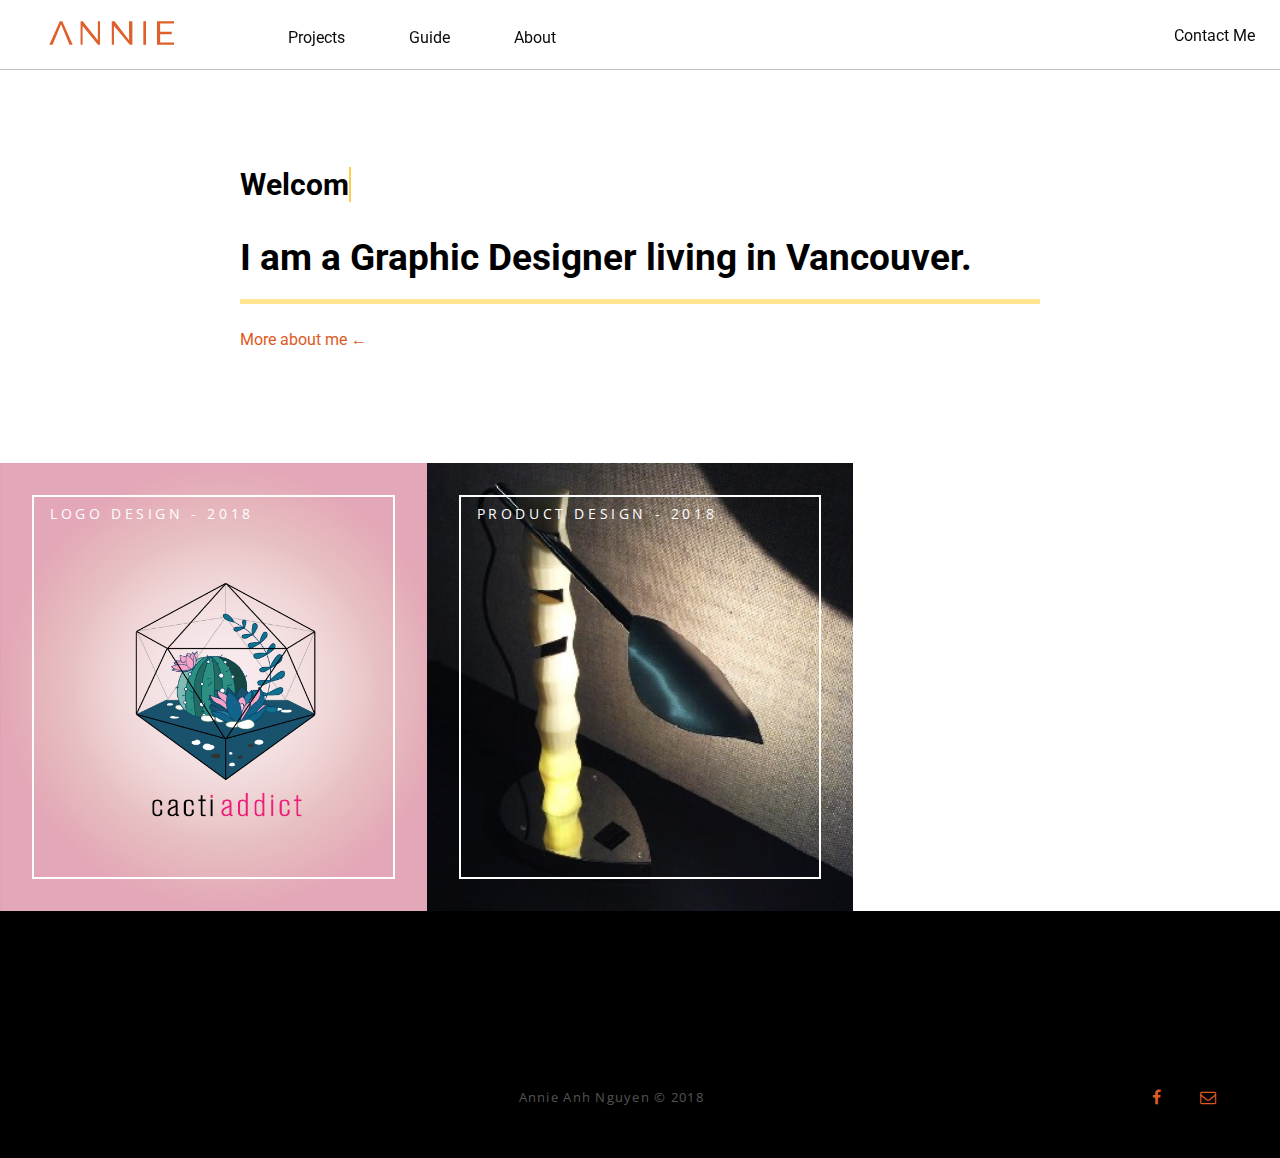
==== index.html @ d818c2ec "fix the heading and the footer" ====
<!DOCTYPE html>
<html lang="en">

<head>
    <meta charset="utf-8">
    <meta name="viewport" content="width=width-device, initial-scale=1">
    <title>Annie Nguyen | Home</title>

    <link href="css/main.css" rel="stylesheet">
    <link href="css/normalize.css" rel="stylesheet">

    <link href="img/favicon.ico" rel="shortcut icon" type="image/x-icon">
    <link rel="stylesheet" href="https://cdnjs.cloudflare.com/ajax/libs/font-awesome/4.7.0/css/font-awesome.min.css">
</head>

<body>
    <header class="main-header">
        <div class="top-nav">
            <nav id="myNav" class="nav-bar">
                <div class="nav-bar-div">
                    <a class="logo-link" href="index.html"><img class="logo" src="img/logo.svg" alt="logo-img"></a>
                    <a class="nav-item nav-item-border" href="index.html">Projects</a>
                    <a class="nav-item nav-item-border" href="style-guide.html">Guide</a>
                    <a class="nav-item nav-item-border bottom-border" href="about.html">About</a>

                    <div class="contact-me-wrapper">
                        <a href="mailto:nnpa185@gmail.com" target="_blank">Contact Me</a>
                    </div>
                </div>
                <div class="menu-icon-div">
                    <a class="menu-icon" href="javascript:void(0);" onclick="myFunction()">
                        <i class="fa fa-bars"></i>
                    </a>
                </div>
            </nav>
        </div>
    </header>

    <section class="page-heading section-border">
        <div class="heading-element">
            <h1 class="text-h1-small"><a href=""
                    class="typewrite" data-period="2000" data-type='[ "Welcome to my portfolio. "]'>
                    <span class="wrap"></span>
                </a></h1><h1 class="heading text-h1-large"><span class="span-block">I am a Graphic Designer living in Vancouver.</span></h1>
            <a class="header-link" href="about.html">More about me &larr;</a>
        </div>
    </section>

    <section class="section-border">
        <div class="project-showcase-element">
            <div class="project-holder">
                <div class="project-img">
                    <a href="p1-cacti-addict.html"><img class="prj-img" src="img/p1-img-title.jpg" alt="project-img-1"></a>
                </div>

                <div class="project-info-bg ">
                    <a class="project-info" href="p1-cacti-addict.html">
                        <span class="link-spanner"></span>
                        <h2>Cacti Addict</h2>
                        <p>Logo Design - 2018</p>
                    </a>
                </div>
                <div class="project-info-bg-visible">
                    <span class="link-spanner"></span>
                    <p>Logo Design - 2018</p>
                </div>
            </div>

            <div class="project-holder">
                <div class="project-img">
                    <a href="p2-tokyo-light.html"><img class="prj-img" src="img/p2-img-title.jpg" alt="project-img-2"></a>
                </div>

                <div class="project-info-bg">
                    <a class="project-info" href="p2-tokyo-light.html">
                        <span class="link-spanner"></span>
                        <h2>Tokyo Light</h2>
                        <p>Product Design - 2018</p>
                    </a>
                </div>

                <div class="project-info-bg-visible">
                    <span class="link-spanner"></span>
                    <p>Product Design - 2018</p>
                </div>
            </div>

            <!-- <div class="project-holder">
                <div class="project-img">
                    <a href="#"><img class="prj-img" src="img/p3-img-title.png" alt="project-img-3"></a>
                </div>

                <div class="project-info-bg">
                    <a class="project-info" href="#">
                        <span class="link-spanner"></span>
                        <h2>VUH</h2>
                        <p>User Interface Mockup - 2018</p>
                    </a>
                </div>

                <div class="project-info-bg-visible">
                    <span class="link-spanner"></span>
                    <p>User Interface Mockup - 2018</p>
                </div>
            </div> -->
        </div>

    </section>


    <footer>
        <div class="footer-item">
            <div class="footer-item-name">
                <p>Annie Anh Nguyen &copy; 2018 </p>
            </div>
            <div class="footer-item-contact">
                <a href="https://www.facebook.com/annien018" class="social-media-icon" target="_blank"><i class="fa fa-facebook"
                        aria-hidden="true"></i></a>
                <!-- <a href="https://www.linkedin.com/in/annienn" class="social-media-icon" target="_blank"><i class="fa fa-linkedin"
                        aria-hidden="true"></i></a> -->
                <a href="mailto:nnpa185@gmail.com" class="social-media-icon" target="_blank"><i class="fa fa-envelope-o"
                        aria-hidden="true"></i></a>
            </div>
        </div>
    </footer>

    <script src="js/script.js"></script>
</body>

</html>
---- css/main.css ----
/* ------------------------------------------------------------------------------------------------------------------------------ */
/* Importing */
@import url('https://fonts.googleapis.com/css?family=Roboto');
@import url('https://fonts.googleapis.com/css?family=Open+Sans');



/* ------------------------------------------------------------------------------------------------------------------------------ */
/* General Structure */
*, *:before, *:after{
    box-sizing: border-box;
}

.main-header{
    padding:1rem;
}

code{
    background-color: #EEE;
    padding:1rem;
    margin-top:1rem;
    display: block;
}
.code-div{
    background-color: #EEE;
}

.ul-citation{
    padding:1rem;
    line-height: 1.8rem;
}

.section-border{
    /* border-top:1px solid rgba(128, 128, 128, 0.404); */
    padding-bottom:5rem;
}

.branding-element-color{
    text-align: center;
}

@media (max-width: 630px){
    .border-line{
        border-top:1px solid grey;
        opacity:0.3;
        margin-top:-1rem;
    }
    .heading-element{
        padding:2rem;
    }
    .text-element{
        padding:1rem;
    }
    .citation-element{
        padding:1rem;
    }
    .interactive-element{
        padding:1rem;
    }
    .branding-element{
        padding:1rem;
    }
    .branding-element-fonts{
        padding: 1rem;
    }
    .project-description{
        padding-right:2rem;
        padding-left:2rem;
        clear:both;
    }
    mark{
        float:left;
    }

    .project-description-img{
        padding:2rem;
    }
}

/* Large Ipad size */
@media (min-width: 860px){
    .border-line{
        border:none;
        margin-top:2rem;
    }
    .heading-element{
        padding-left:15rem;
        padding-right:15rem;
        padding-bottom:2rem;
        padding-top:7rem;
    }
    .text-element{
        padding-left:15rem;
        padding-right:15rem;
    }
    .citation-element{
        padding-left:15rem;
        padding-right:15rem;
    }
    .interactive-element{
        padding-left:15rem;
        padding-right:15rem;
    }
    .branding-element{
        padding-left:15rem;
        padding-right:15rem;
    }
    .branding-element-fonts{
        padding-left:15rem;
        padding-right:15rem;
    }
    .project-description{
        padding-right:15rem;
        padding-left:15rem;
        padding-bottom:1rem;
        padding-top:1rem;
    }

    .project-description-img{
        padding-right:15rem;
        padding-left:15rem;
        padding-bottom:1rem;
        padding-top:1rem;
    }
}

@media (min-width:630px) and (max-width:860px){
    .border-line{
        border:none;
        margin-top:2rem;
    }
    .heading-element{
        padding-left:9rem;
        padding-right:9rem;
        padding-bottom:2rem;
        padding-top:7rem;
    }
    .text-element{
        padding-left:9rem;
        padding-right:9rem;
    }
    .citation-element{
        padding-left:9rem;
        padding-right:9rem;
    }
    .interactive-element{
        padding-left:9rem;
        padding-right:9rem;
    }
    .branding-element{
        padding-left:9rem;
        padding-right:9rem;
    }
    .branding-element-fonts{
        padding-left:9rem;
        padding-right:9rem;
    }
    .project-description{
        padding-right:9rem;
        padding-left:9rem;
        padding-bottom:1rem;
        padding-top:1rem;
    }

    .project-description-img{
        padding-right:9rem;
        padding-left:9rem;
        padding-bottom:1rem;
        padding-top:1rem;
    }
}


/* Super large screens */
@media (min-width:1824px){
    .nav-item{
        padding-left:1.75rem;
        padding-right:1.75rem;
        font-size:150%;
    }
    .top-nav{
        padding-top:2rem!important; 
        padding-bottom:0.75rem!important;
    }
    .logo-link{
        margin-top:0.6rem;
        padding-left:4rem!important;
    }
    .contact-me-wrapper a{
        font-size: 150%;
        padding:1rem;
        padding-right:4rem!important;
    }
    .heading-element{
        font-size:190%;
    }
    .project-description{
        font-size:190%;
    }
}

/* ------------------------------------------------------------------------------------------------------------------------------ */
/* Text */
body{
    overflow-wrap: break-word;
    word-wrap: break-word;
}

h1, h2, h3, h4{
    font-family: 'Roboto', sans-serif;
}

.low-opacity-header{
    opacity: 0.3;
}

.text-h1-large{
    font-size: 2.3em;
}
.text-h1-small{
    font-size:1.9em;
}

.text-h2-small{
    font-size:1.4em;
}

.text-h3-small{
    font-size: 1.07em;
}

.text-h4-small{
    font-size: 0.95em;
}

p{
    font-family: 'Open Sans', sans-serif;
}

nav{
    font-family: 'Roboto', sans-serif;
}

a{
    font-family: 'Roboto', sans-serif;
}

.citation-element{
    font-family: 'Roboto', sans-serif;
}

.heading{
    border-bottom:5px solid rgba(255, 209, 70, 0.596);
    padding-bottom:1rem;
}


.in-text-link{
    text-decoration: none;
    color:black;
    border-bottom:3px solid #FFD046;
    transition:all 0.3s ease-in-out;
    -webkit-transition: all 0.3s ease-in-out;
    -moz-transition: all 0.3s ease-in-out;
    -o-transition: all 0.3s ease-in-out;
    -ms-transition: all 0.3s ease-in-out;
    padding-left: 0.17rem;
    padding-right:0.17rem;
}

.in-text-link:hover, .in-text-link:focus{
    background-color: #FFD046;
}

.hidden{
    display:none;
}

/* ------------------------------------------------------------------------------------------------------------------------------ */
/* Navigation */
.menu-icon {
    font-size:1.6rem;
    display:none;
}

.nav-bar .menu-icon{
    display:none;
}

.menu-icon:hover, .menu-icon:focus{
    color:#DD5A24;
}
.nav-bar a{
    text-decoration: none;
    float:left;
    display: block;
    text-align: center;
    transition:all 0.3s ease-in-out;
    -webkit-transition: all 0.3s ease-in-out;
    -moz-transition: all 0.3s ease-in-out;
    -o-transition: all 0.3s ease-in-out;
    -ms-transition: all 0.3s ease-in-out;
    color:black;
}

.nav-bar{
    overflow: hidden;
}

.logo{
    max-width:8rem;
    width:100%;
    transition:all 0.3s ease-in-out;
    -webkit-transition: all 0.3s ease-in-out;
    -moz-transition: all 0.3s ease-in-out;
    -o-transition: all 0.3s ease-in-out;
    -ms-transition: all 0.3s ease-in-out;
    padding-top:0.25rem;
    padding-bottom:1rem;
}

.logo:hover, .logo:focus{
    transform:scale(1.025);
}

.contact-me-wrapper a{
    float:right;
    display:block;
    text-align: center;
    border:1px solid transparent;
    padding:0.5rem;
    transition:all 0.3s ease-in-out;
    -webkit-transition: all 0.3s ease-in-out;
    -moz-transition: all 0.3s ease-in-out;
    -o-transition: all 0.3s ease-in-out;
    -ms-transition: all 0.3s ease-in-out;
}

.contact-me-wrapper a:hover , .contact-me-wrapper a:focus{
    padding:0.5rem;
    border:2px solid #FFD046;
    visibility: visible;
}


/* When the screen is less than 630 pixels wide, hide all links.  */
@media (max-width: 630px) {
    .nav-bar a:not(:first-child) {display: none;}
    .nav-bar a.menu-icon {
      float: right;
      display: block;
    }
    .nav-bar.responsive {
        position: relative;
    }
    .nav-bar.responsive a.menu-icon {
        position: absolute;
        right: 0;
        top: 0;
    }
    .nav-bar.responsive a {
        float: none;
        display: block;
        text-align: left;
    }
    .nav-item{
        padding:1rem;
        margin:0.4rem;
    }
    .nav-item-border{
        border-top:1px solid rgba(128, 128, 128, 0.589);
    }
    .bottom-border{
        border-bottom: 1px solid rgba(128, 128, 128, 0.589);
    }
}

@media (max-width:810px){
    .contact-me-wrapper{
        visibility: hidden;
        clear:both;
        padding:0;
        margin:0;
        position:absolute;
        opacity:0;
    }

    .contact-me-wrapper a{
        visibility: hidden;
        opacity:0;
    }
}

@media (min-width: 630px){
    .logo-link{
        margin-right:5rem;
        margin-left:2rem;
    }
    .top-nav{
        z-index: 999;
        position: fixed;
        background-color:rgba(255, 255, 255, 0.877);
        border-bottom:1px solid rgba(128, 128, 128, 0.507);
        top:0;
        left:0;
        right:0;
        padding:1rem 1rem 0 1rem;
        opacity:0.96;
    }
    .nav-item{
        padding-left:0.15rem;
        padding-bottom:0.25rem;
        padding-right:0.15rem;
        margin-top:0.7rem;
        margin-left:1.85rem;
        margin-right:1.85rem;
    }
    .nav-item:hover, .nav-item:focus{
        border-bottom:5px solid #FFD046;
    }
}


/* ------------------------------------------------------------------------------------------------------------------------------ */
/* Images */



/* Social Media Icons */
.social-media-icon{
    color:#DD5A24;
    padding:1rem;
    width:3rem;
    display:inline-block;
    text-align: center;
    transition: all 0.5s ease-in-out;
    -webkit-transition: all 0.5s ease-in-out;
    -moz-transition: all 0.5s ease-in-out;
    -o-transition: all 0.5s ease-in-out;
    -ms-transition: all 0.5s ease-in-out;
}

.social-media-icon:hover, .social-media-icon:focus{
    background-color: #FFD046;
    color:black;
}


/* ------------------------------------------------------------------------------------------------------------------------------ */
/* Heading */
@media (max-width:630px){
    .page-heading{
        padding-top:2rem;
        clear:both;
    }
    .heading{
        border:none;
    }
}

.header-link{
    text-decoration: none;
    color: #DD5A24;
    transition:all 0.3s ease-in-out;
    -webkit-transition: all 0.3s ease-in-out;
    -moz-transition: all 0.3s ease-in-out;
    -o-transition: all 0.3s ease-in-out;
    -ms-transition: all 0.3s ease-in-out;
}
.header-link:hover, .header-link:focus{
    border-bottom:5px solid #DD5A24;
}

.span-block {
    display: block;
}


/* ------------------------------------------------------------------------------------------------------------------------------ */
/* Buttons */
.btn{
  display: inline-block;
  padding: 0.5rem 1rem;
  color: black;
  background-color: transparent;
  transition:all 0.5s;
  text-decoration: none;
  border: 1px solid #DD5A24;
  border-radius: 2px;
  text-align: center;
}

.btn:hover, .btn:focus {
    background-color: #c44829;
    color:white;
  }



/* ------------------------------------------------------------------------------------------------------------------------------ */
/* Branding */
/* Font */
.roboto-font{
    font-family: 'Roboto', sans-serif;
}

.opensans-font{
    font-family: 'Open Sans', sans-serif;
}

/* Color */
.color-1{
    background-color: #FFD046;
    padding:1rem;
}

.color-2{
    background-color: #DD5A24;
    padding:1rem;
}

/* ------------------------------------------------------------------------------------------------------------------------------ */
/* About */
.me-image{
    max-width: 20rem;
}

.about-me-image{
    float:left;
}

.about-me-text{
    float: left;
}

@media (min-width:630px){
    .about-me-image{
        width:50%;
        padding-bottom:5rem;
        text-align: center;
    }
    .about-me-text{
        width: 50%;
        padding-bottom:5rem;
        padding-right:5rem;
    }
}

@media (max-width:630px){
    .about-me-image{
        width:100%;
        padding-bottom:5rem;
        text-align: center;
    }
    .about-me-text{
        width: 100%;
        padding-top:1rem;
        padding-bottom:5rem;
        padding-right:1rem;
        padding-left:1rem;
    }
}

@media (min-width:1824px){
    .about-me-text{
        padding-right:20rem;
        font-size:150%;
    }
    .about-me-image{
        padding-left:15rem;
    }
    .me-image{
        width:40rem;
        max-width:40rem;
    }
}

/* ------------------------------------------------------------------------------------------------------------------------------ */
/* Home/ Projects Showcase */
.prj-img{
    float:left;
    width:28rem;
    height:28rem;
    overflow: hidden;
}

.project-holder{
    float: left;
    overflow:hidden;
    position: relative;
}

.project-info-bg{
    background-color: rgba(0,0,0,0.65);
    top:2rem;
    bottom:2rem;
    right:2rem;
    left:2rem;
    padding-top:9rem;
    position: relative;
    text-align: center;
    cursor: pointer;
    position: absolute;
    opacity:0;
    -webkit-transition: all 0.45s ease-in-out;
    -moz-transition: all 0.45s ease-in-out;
    -o-transition: all 0.45s ease-in-out;
    -ms-transition: all 0.45s ease-in-out;
    transition: all 0.45s ease-in-out;  
}

.project-info-bg-visible{
    background-color:transparent;
    border:2px solid white;
    color:white;
    text-transform: uppercase;
    letter-spacing: 0.25em;
    top:2rem;
    bottom:2rem;
    right:2rem;
    left:2rem;
    padding-left:1rem;
    line-height: 0.25rem;
    font-size: 90%;
    position: relative;
    text-align: left;
    cursor: pointer;
    position: absolute;
    opacity:1;
    -webkit-transition: all 0.45s ease-in-out;
    -moz-transition: all 0.45s ease-in-out;
    -o-transition: all 0.45s ease-in-out;
    -ms-transition: all 0.45s ease-in-out;
    transition: all 0.45s ease-in-out; 
}

.project-holder:focus .project-info-bg-visible, .project-holder:hover .project-info-bg-visible{
    opacity:0;
    visibility: hidden;
}

.link-spanner{
    position:absolute; 
    width:100%;
    height:100%;
    top:0;
    left: 0;
    z-index: 1;
}

.project-info{
    color:white;
    text-decoration: none;
}

.project-info h2{
    text-transform: uppercase;
    letter-spacing: 0.25em;
}


.project-holder:hover .project-info-bg , .project-holder:focus .project-info-bg{
    opacity:1;
}

@media (max-width:630px){
    .project-info-bg-visible{
        line-height:0.5rem;
        font-size:50%;
    }

    .project-info-bg{
        padding:0;
    }
}

@media (min-width:1007px){
    .project-holder{
        max-width: 33.33%;
    }
}

@media (max-width:1007px){
    .project-holder{
        max-width: 100%;
    }
    .prj-img{
        max-width:100%;
        height:auto;
    } 
}

@media (min-width:1824px){
    .prj-img{
        width:50em;
        height:50em;
    }
    .project-info{
        font-size: 200%;
    }
}


/* ------------------------------------------------------------------------------------------------------------------------------ */
/* Project Description */
mark{
    opacity:0.7;
    background-color: rgba(128, 128, 128, 0.479);  
    border-radius: 5px;
    padding:0.5rem;
    font-family: 'Roboto', sans-serif;
    margin-right:0.5rem;
    margin-top:0.5rem;
    line-height: 2rem;
}

.project-img{
    width:100%;
}

.p-img-description{
    opacity:0.5;
    font-size:0.9em;
    margin-top:-0.5rem;
}

/* ------------------------------------------------------------------------------------------------------------------------------ */
/* Animation */
.typewrite {
    cursor: default;
    color:black;
    text-decoration: none;
}


/* ------------------------------------------------------------------------------------------------------------------------------ */
/* Footer */
footer{
    clear: both;
    overflow: hidden;
    background-color: black;
    color:rgba(255, 255, 255, 0.479);
    width:100%;
    margin:auto;
    bottom:0;
    padding:0;
}

.footer-item-contact{
    float:left;
}
.footer-item-name{
    float:left;
    letter-spacing: 0.1em;
}

@media (max-width:630px){
    footer{
        padding-bottom:1rem;
    }
    .footer-item-contact{
        text-align: center;
        width:100%;
    }
    .footer-item-name{
        opacity:0.7;
        text-align: center;
        width:100%;
        font-size:0.8em;
        padding-top:2rem;
    }
}

@media (min-width:630px){
    footer{
        clear:both;
        padding-top:8rem;
        padding-bottom:2rem;
    }
    .footer-item-contact{
        width:45%;
        text-align: right;
        padding-right:3rem;
        padding-top:2rem;
    }
    .footer-item-name{
        opacity:0.7;
        width:55%;
        font-size:0.8em;
        text-align: right;
        padding-top:2.3rem;
    }
}

@media (min-width:1824px){
    footer{
        clear:both;
        padding-top:8rem;
        padding-bottom:2rem;
    }
    .footer-item-contact{
        font-size:170%;
        padding-right:7rem;
    }
    .footer-item-name{
        font-size:150%;
    }
}
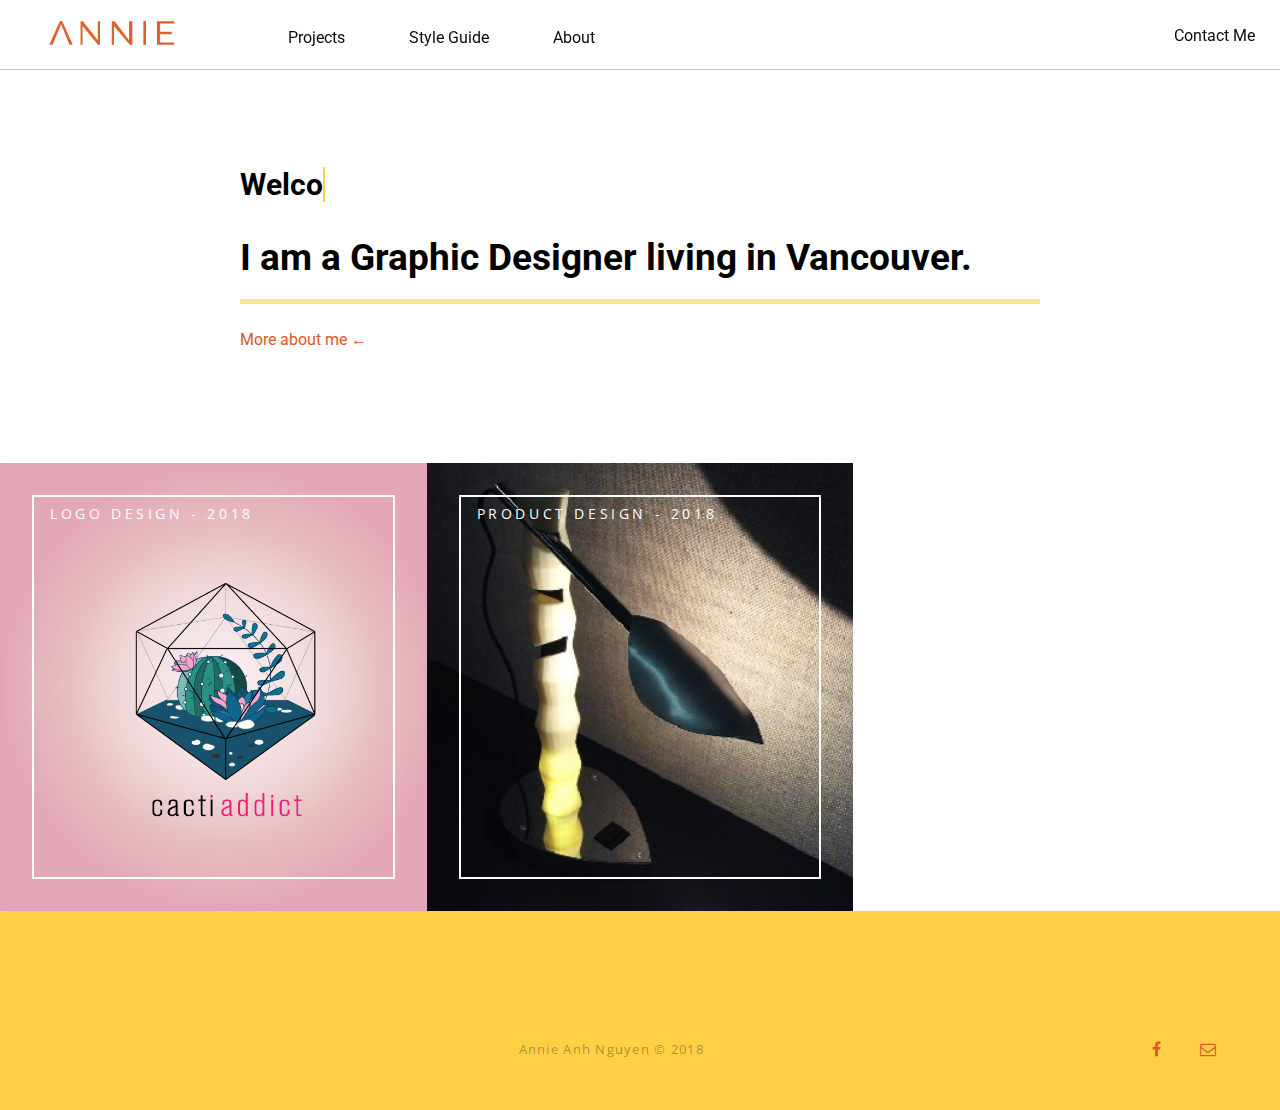
==== commit f787cb44: "fix footer" ====
--- a/index.html
+++ b/index.html
@@ -20,7 +20,7 @@
                 <div class="nav-bar-div">
                     <a class="logo-link" href="index.html"><img class="logo" src="img/logo.svg" alt="logo-img"></a>
                     <a class="nav-item nav-item-border" href="index.html">Projects</a>
-                    <a class="nav-item nav-item-border" href="style-guide.html">Guide</a>
+                    <a class="nav-item nav-item-border" href="style-guide.html">Style Guide</a>
                     <a class="nav-item nav-item-border bottom-border" href="about.html">About</a>
 
                     <div class="contact-me-wrapper">
--- a/css/main.css
+++ b/css/main.css
@@ -441,7 +441,7 @@
 }
 
 .social-media-icon:hover, .social-media-icon:focus{
-    background-color: #FFD046;
+    background-color: rgba(128, 128, 128, 0.384);
     color:black;
 }
 
@@ -721,7 +721,7 @@
 .p-img-description{
     opacity:0.5;
     font-size:0.9em;
-    margin-top:-0.5rem;
+    padding-top:0.5rem;
 }
 
 /* ------------------------------------------------------------------------------------------------------------------------------ */
@@ -738,8 +738,8 @@
 footer{
     clear: both;
     overflow: hidden;
-    background-color: black;
-    color:rgba(255, 255, 255, 0.479);
+    background-color: #FFD046;
+    color:rgba(0, 0, 0, 0.466);
     width:100%;
     margin:auto;
     bottom:0;
@@ -756,7 +756,7 @@
 
 @media (max-width:630px){
     footer{
-        padding-bottom:1rem;
+        padding-bottom:2rem;
     }
     .footer-item-contact{
         text-align: center;
@@ -774,7 +774,7 @@
 @media (min-width:630px){
     footer{
         clear:both;
-        padding-top:8rem;
+        padding-top:5rem;
         padding-bottom:2rem;
     }
     .footer-item-contact{
@@ -795,7 +795,7 @@
 @media (min-width:1824px){
     footer{
         clear:both;
-        padding-top:8rem;
+        padding-top:5rem;
         padding-bottom:2rem;
     }
     .footer-item-contact{
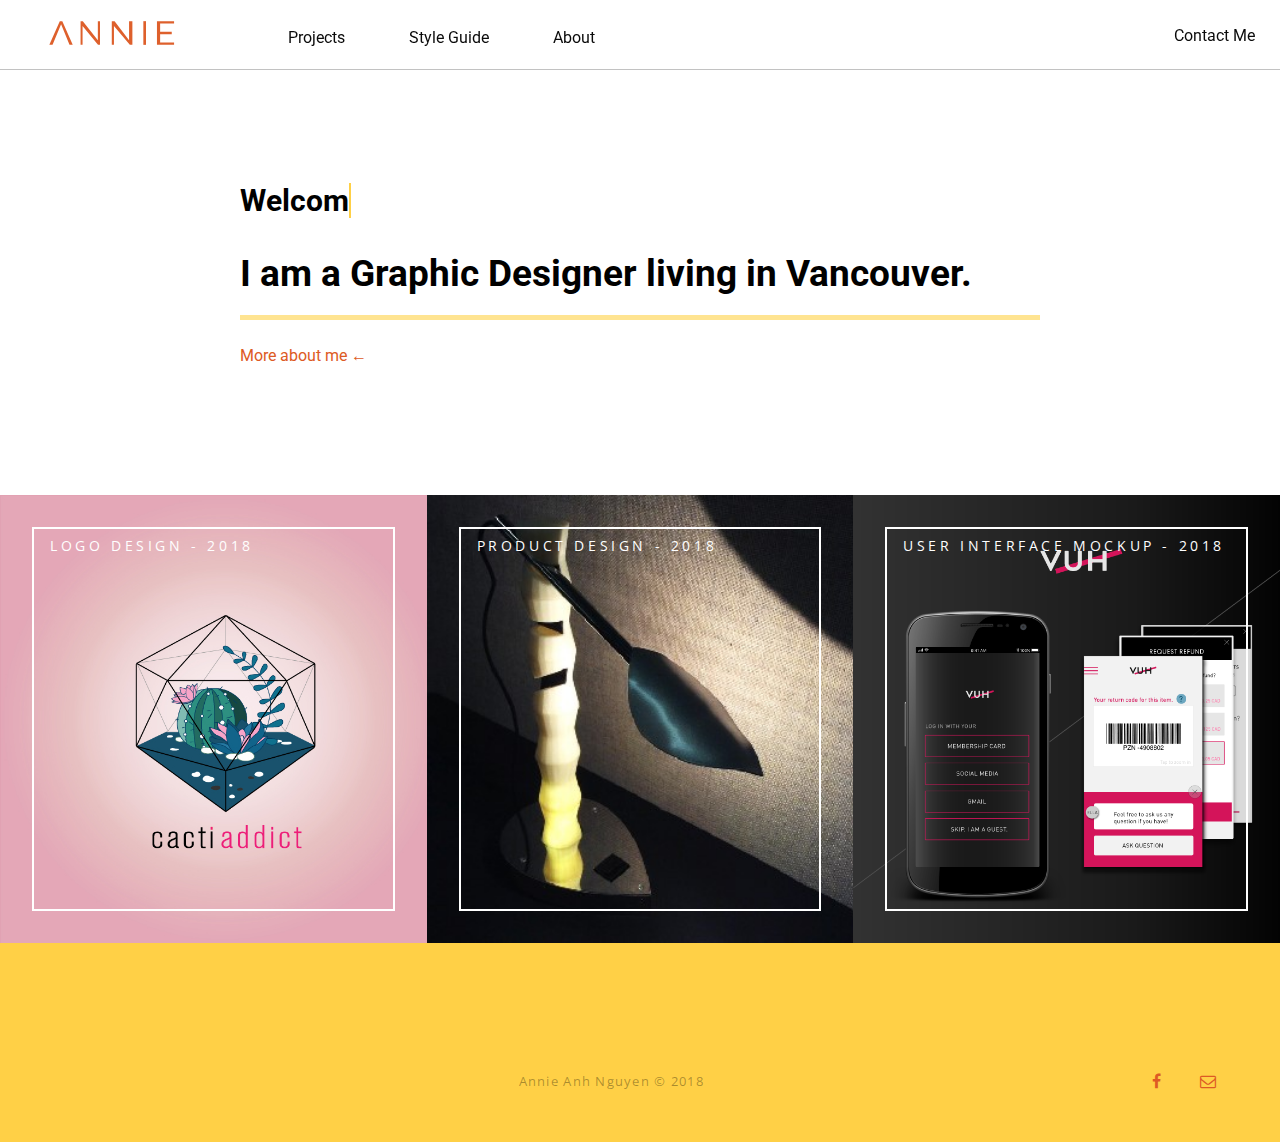
==== commit 24024291: "fix style guide and remove p3 html" ====
--- a/index.html
+++ b/index.html
@@ -38,10 +38,10 @@
 
     <section class="page-heading section-border">
         <div class="heading-element">
-            <h1 class="text-h1-small"><a href=""
-                    class="typewrite" data-period="2000" data-type='[ "Welcome to my portfolio. "]'>
+            <h1 class="text-h1-small"><a href="" class="typewrite" data-period="2000" data-type='[ "Welcome to my portfolio. "]'>
                     <span class="wrap"></span>
-                </a></h1><h1 class="heading text-h1-large"><span class="span-block">I am a Graphic Designer living in Vancouver.</span></h1>
+                </a></h1>
+            <h1 class="heading text-h1-large"><span class="span-block">I am a Graphic Designer living in Vancouver.</span></h1>
             <a class="header-link" href="about.html">More about me &larr;</a>
         </div>
     </section>
@@ -85,7 +85,7 @@
                 </div>
             </div>
 
-            <!-- <div class="project-holder">
+            <div class="project-holder">
                 <div class="project-img">
                     <a href="#"><img class="prj-img" src="img/p3-img-title.png" alt="project-img-3"></a>
                 </div>
@@ -102,7 +102,7 @@
                     <span class="link-spanner"></span>
                     <p>User Interface Mockup - 2018</p>
                 </div>
-            </div> -->
+            </div>
         </div>
 
     </section>
--- a/css/main.css
+++ b/css/main.css
@@ -23,6 +23,7 @@
 }
 .code-div{
     background-color: #EEE;
+    clear:both;
 }
 
 .ul-citation{
@@ -32,7 +33,9 @@
 
 .section-border{
     /* border-top:1px solid rgba(128, 128, 128, 0.404); */
+    padding-top:1rem;
     padding-bottom:5rem;
+    clear:both;
 }
 
 .branding-element-color{
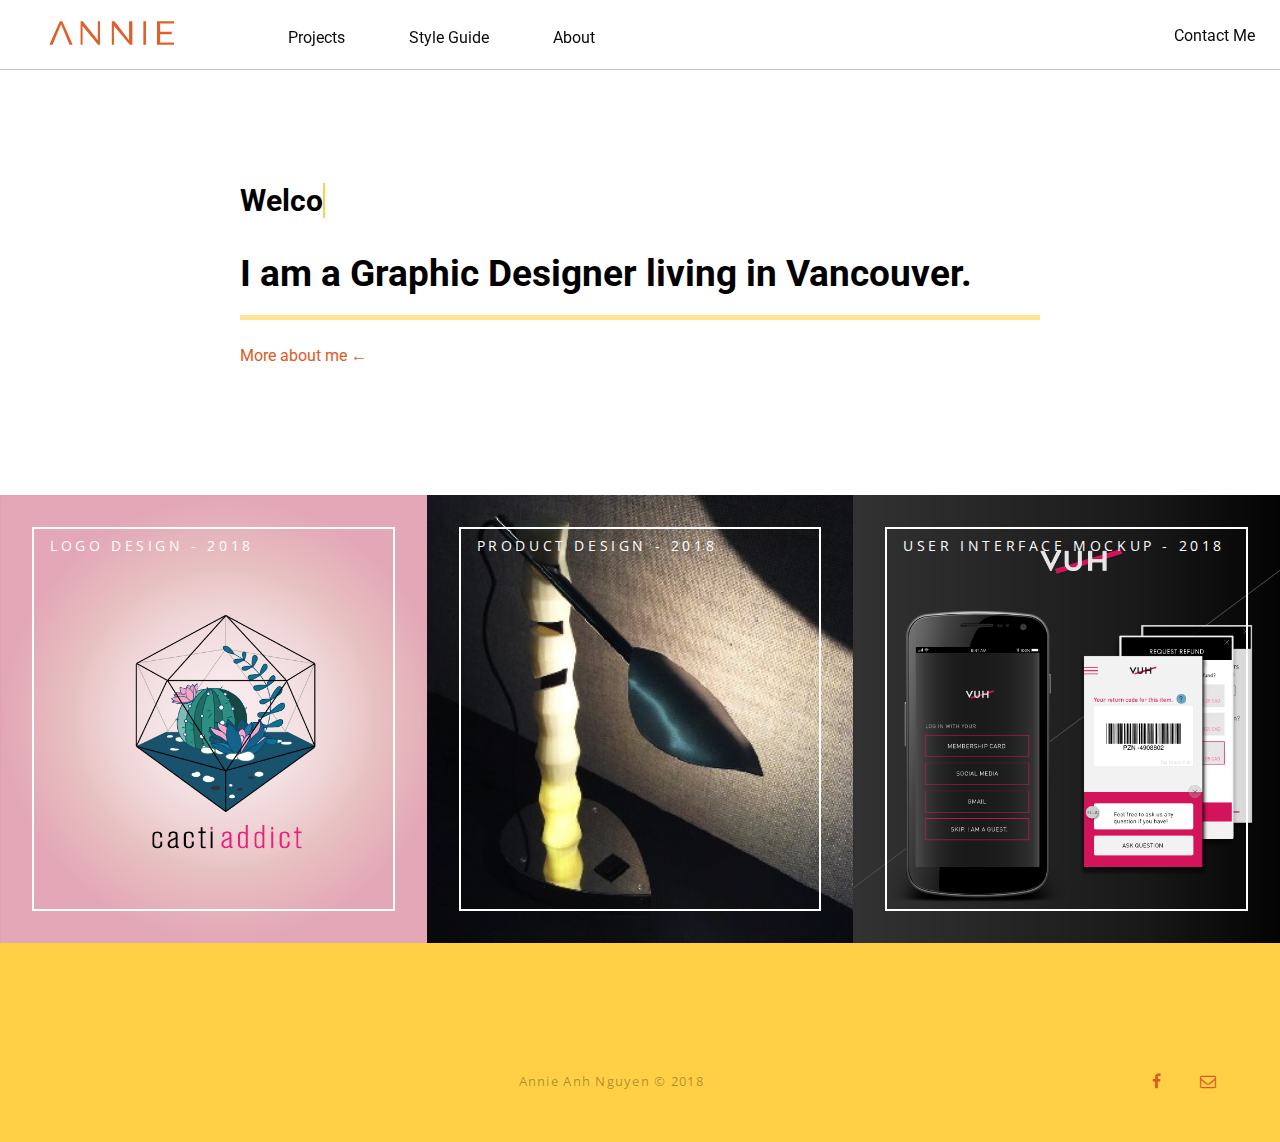
==== commit 0201a3fb: "minify the css" ====
--- a/index.html
+++ b/index.html
@@ -6,7 +6,7 @@
     <meta name="viewport" content="width=width-device, initial-scale=1">
     <title>Annie Nguyen | Home</title>
 
-    <link href="css/main.css" rel="stylesheet">
+    <link href="css/main-dist.css" rel="stylesheet">
     <link href="css/normalize.css" rel="stylesheet">
 
     <link href="img/favicon.ico" rel="shortcut icon" type="image/x-icon">
--- a/css/main-dist.css
+++ b/css/main-dist.css
@@ -0,0 +1 @@
+@import url('https://fonts.googleapis.com/css?family=Roboto');@import url('https://fonts.googleapis.com/css?family=Open+Sans');*,:after,:before{-webkit-box-sizing:border-box;box-sizing:border-box}.main-header{padding:1rem}code{background-color:#EEE;padding:1rem;margin-top:1rem;display:block}.code-div{background-color:#EEE;clear:both}.ul-citation{padding:1rem;line-height:1.8rem}.section-border{padding-top:1rem;padding-bottom:5rem;clear:both}.branding-element-color{text-align:center}@media (max-width:630px){.border-line{border-top:1px solid grey;opacity:0.3;margin-top:-1rem}.heading-element{padding:2rem}.text-element{padding:1rem}.citation-element{padding:1rem}.interactive-element{padding:1rem}.branding-element{padding:1rem}.branding-element-fonts{padding:1rem}.project-description{padding-right:2rem;padding-left:2rem;clear:both}mark{float:left}.project-description-img{padding:2rem}}@media (min-width:860px){.border-line{border:none;margin-top:2rem}.heading-element{padding-left:15rem;padding-right:15rem;padding-bottom:2rem;padding-top:7rem}.text-element{padding-left:15rem;padding-right:15rem}.citation-element{padding-left:15rem;padding-right:15rem}.interactive-element{padding-left:15rem;padding-right:15rem}.branding-element{padding-left:15rem;padding-right:15rem}.branding-element-fonts{padding-left:15rem;padding-right:15rem}.project-description{padding-right:15rem;padding-left:15rem;padding-bottom:1rem;padding-top:1rem}.project-description-img{padding-right:15rem;padding-left:15rem;padding-bottom:1rem;padding-top:1rem}}@media (min-width:630px) and (max-width:860px){.border-line{border:none;margin-top:2rem}.heading-element{padding-left:9rem;padding-right:9rem;padding-bottom:2rem;padding-top:7rem}.text-element{padding-left:9rem;padding-right:9rem}.citation-element{padding-left:9rem;padding-right:9rem}.interactive-element{padding-left:9rem;padding-right:9rem}.branding-element{padding-left:9rem;padding-right:9rem}.branding-element-fonts{padding-left:9rem;padding-right:9rem}.project-description{padding-right:9rem;padding-left:9rem;padding-bottom:1rem;padding-top:1rem}.project-description-img{padding-right:9rem;padding-left:9rem;padding-bottom:1rem;padding-top:1rem}}@media (min-width:1824px){.nav-item{padding-left:1.75rem;padding-right:1.75rem;font-size:150%}.top-nav{padding-top:2rem!important;padding-bottom:0.75rem!important}.logo-link{margin-top:0.6rem;padding-left:4rem!important}.contact-me-wrapper a{font-size:150%;padding:1rem;padding-right:4rem!important}.heading-element{font-size:190%}.project-description{font-size:190%}}body{overflow-wrap:break-word;word-wrap:break-word}h1,h2,h3,h4{font-family:'Roboto', sans-serif}.low-opacity-header{opacity:0.3}.text-h1-large{font-size:2.3em}.text-h1-small{font-size:1.9em}.text-h2-small{font-size:1.4em}.text-h3-small{font-size:1.07em}.text-h4-small{font-size:0.95em}p{font-family:'Open Sans', sans-serif}nav{font-family:'Roboto', sans-serif}a{font-family:'Roboto', sans-serif}.citation-element{font-family:'Roboto', sans-serif}.heading{border-bottom:5px solid rgba(255, 209, 70, 0.596);padding-bottom:1rem}.in-text-link{text-decoration:none;color:black;border-bottom:3px solid #FFD046;transition:all 0.3s ease-in-out;-webkit-transition:all 0.3s ease-in-out;-moz-transition:all 0.3s ease-in-out;-o-transition:all 0.3s ease-in-out;-ms-transition:all 0.3s ease-in-out;padding-left:0.17rem;padding-right:0.17rem}.in-text-link:focus,.in-text-link:hover{background-color:#FFD046}.hidden{display:none}.menu-icon{font-size:1.6rem;display:none}.nav-bar .menu-icon{display:none}.menu-icon:focus,.menu-icon:hover{color:#DD5A24}.nav-bar a{text-decoration:none;float:left;display:block;text-align:center;transition:all 0.3s ease-in-out;-webkit-transition:all 0.3s ease-in-out;-moz-transition:all 0.3s ease-in-out;-o-transition:all 0.3s ease-in-out;-ms-transition:all 0.3s ease-in-out;color:black}.nav-bar{overflow:hidden}.logo{max-width:8rem;width:100%;transition:all 0.3s ease-in-out;-webkit-transition:all 0.3s ease-in-out;-moz-transition:all 0.3s ease-in-out;-o-transition:all 0.3s ease-in-out;-ms-transition:all 0.3s ease-in-out;padding-top:0.25rem;padding-bottom:1rem}.logo:focus,.logo:hover{-webkit-transform:scale(1.025);-ms-transform:scale(1.025);transform:scale(1.025)}.contact-me-wrapper a{float:right;display:block;text-align:center;border:1px solid transparent;padding:0.5rem;transition:all 0.3s ease-in-out;-webkit-transition:all 0.3s ease-in-out;-moz-transition:all 0.3s ease-in-out;-o-transition:all 0.3s ease-in-out;-ms-transition:all 0.3s ease-in-out}.contact-me-wrapper a:focus,.contact-me-wrapper a:hover{padding:0.5rem;border:2px solid #FFD046;visibility:visible}@media (max-width:630px){.nav-bar a:not(:first-child){display:none}.nav-bar a.menu-icon{float:right;display:block}.nav-bar.responsive{position:relative}.nav-bar.responsive a.menu-icon{position:absolute;right:0;top:0}.nav-bar.responsive a{float:none;display:block;text-align:left}.nav-item{padding:1rem;margin:0.4rem}.nav-item-border{border-top:1px solid rgba(128, 128, 128, 0.589)}.bottom-border{border-bottom:1px solid rgba(128, 128, 128, 0.589)}}@media (max-width:810px){.contact-me-wrapper{visibility:hidden;clear:both;padding:0;margin:0;position:absolute;opacity:0}.contact-me-wrapper a{visibility:hidden;opacity:0}}@media (min-width:630px){.logo-link{margin-right:5rem;margin-left:2rem}.top-nav{z-index:999;position:fixed;background-color:rgba(255, 255, 255, 0.877);border-bottom:1px solid rgba(128, 128, 128, 0.507);top:0;left:0;right:0;padding:1rem 1rem 0 1rem;opacity:0.96}.nav-item{padding-left:0.15rem;padding-bottom:0.25rem;padding-right:0.15rem;margin-top:0.7rem;margin-left:1.85rem;margin-right:1.85rem}.nav-item:focus,.nav-item:hover{border-bottom:5px solid #FFD046}}.social-media-icon{color:#DD5A24;padding:1rem;width:3rem;display:inline-block;text-align:center;transition:all 0.5s ease-in-out;-webkit-transition:all 0.5s ease-in-out;-moz-transition:all 0.5s ease-in-out;-o-transition:all 0.5s ease-in-out;-ms-transition:all 0.5s ease-in-out}.social-media-icon:focus,.social-media-icon:hover{background-color:rgba(128, 128, 128, 0.384);color:black}@media (max-width:630px){.page-heading{padding-top:2rem;clear:both}.heading{border:none}}.header-link{text-decoration:none;color:#DD5A24;transition:all 0.3s ease-in-out;-webkit-transition:all 0.3s ease-in-out;-moz-transition:all 0.3s ease-in-out;-o-transition:all 0.3s ease-in-out;-ms-transition:all 0.3s ease-in-out}.header-link:focus,.header-link:hover{border-bottom:5px solid #DD5A24}.span-block{display:block}.btn{display:inline-block;padding:0.5rem 1rem;color:black;background-color:transparent;-webkit-transition:all 0.5s;-o-transition:all 0.5s;transition:all 0.5s;text-decoration:none;border:1px solid #DD5A24;border-radius:2px;text-align:center}.btn:focus,.btn:hover{background-color:#c44829;color:white}.roboto-font{font-family:'Roboto', sans-serif}.opensans-font{font-family:'Open Sans', sans-serif}.color-1{background-color:#FFD046;padding:1rem}.color-2{background-color:#DD5A24;padding:1rem}.me-image{max-width:20rem}.about-me-image{float:left}.about-me-text{float:left}@media (min-width:630px){.about-me-image{width:50%;padding-bottom:5rem;text-align:center}.about-me-text{width:50%;padding-bottom:5rem;padding-right:5rem}}@media (max-width:630px){.about-me-image{width:100%;padding-bottom:5rem;text-align:center}.about-me-text{width:100%;padding-top:1rem;padding-bottom:5rem;padding-right:1rem;padding-left:1rem}}@media (min-width:1824px){.about-me-text{padding-right:20rem;font-size:150%}.about-me-image{padding-left:15rem}.me-image{width:40rem;max-width:40rem}}.prj-img{float:left;width:28rem;height:28rem;overflow:hidden}.project-holder{float:left;overflow:hidden;position:relative}.project-info-bg{background-color:rgba(0,0,0,0.65);top:2rem;bottom:2rem;right:2rem;left:2rem;padding-top:9rem;position:relative;text-align:center;cursor:pointer;position:absolute;opacity:0;-webkit-transition:all 0.45s ease-in-out;-moz-transition:all 0.45s ease-in-out;-o-transition:all 0.45s ease-in-out;-ms-transition:all 0.45s ease-in-out;transition:all 0.45s ease-in-out}.project-info-bg-visible{background-color:transparent;border:2px solid white;color:white;text-transform:uppercase;letter-spacing:0.25em;top:2rem;bottom:2rem;right:2rem;left:2rem;padding-left:1rem;line-height:0.25rem;font-size:90%;position:relative;text-align:left;cursor:pointer;position:absolute;opacity:1;-webkit-transition:all 0.45s ease-in-out;-moz-transition:all 0.45s ease-in-out;-o-transition:all 0.45s ease-in-out;-ms-transition:all 0.45s ease-in-out;transition:all 0.45s ease-in-out}.project-holder:focus .project-info-bg-visible,.project-holder:hover .project-info-bg-visible{opacity:0;visibility:hidden}.link-spanner{position:absolute;width:100%;height:100%;top:0;left:0;z-index:1}.project-info{color:white;text-decoration:none}.project-info h2{text-transform:uppercase;letter-spacing:0.25em}.project-holder:focus .project-info-bg,.project-holder:hover .project-info-bg{opacity:1}@media (max-width:630px){.project-info-bg-visible{line-height:0.5rem;font-size:50%}.project-info-bg{padding:0}}@media (min-width:1007px){.project-holder{max-width:33.33%}}@media (max-width:1007px){.project-holder{max-width:100%}.prj-img{max-width:100%;height:auto}}@media (min-width:1824px){.prj-img{width:50em;height:50em}.project-info{font-size:200%}}mark{opacity:0.7;background-color:rgba(128, 128, 128, 0.479);border-radius:5px;padding:0.5rem;font-family:'Roboto', sans-serif;margin-right:0.5rem;margin-top:0.5rem;line-height:2rem}.project-img{width:100%}.p-img-description{opacity:0.5;font-size:0.9em;padding-top:0.5rem}.typewrite{cursor:default;color:black;text-decoration:none}footer{clear:both;overflow:hidden;background-color:#FFD046;color:rgba(0, 0, 0, 0.466);width:100%;margin:auto;bottom:0;padding:0}.footer-item-contact{float:left}.footer-item-name{float:left;letter-spacing:0.1em}@media (max-width:630px){footer{padding-bottom:2rem}.footer-item-contact{text-align:center;width:100%}.footer-item-name{opacity:0.7;text-align:center;width:100%;font-size:0.8em;padding-top:2rem}}@media (min-width:630px){footer{clear:both;padding-top:5rem;padding-bottom:2rem}.footer-item-contact{width:45%;text-align:right;padding-right:3rem;padding-top:2rem}.footer-item-name{opacity:0.7;width:55%;font-size:0.8em;text-align:right;padding-top:2.3rem}}@media (min-width:1824px){footer{clear:both;padding-top:5rem;padding-bottom:2rem}.footer-item-contact{font-size:170%;padding-right:7rem}.footer-item-name{font-size:150%}}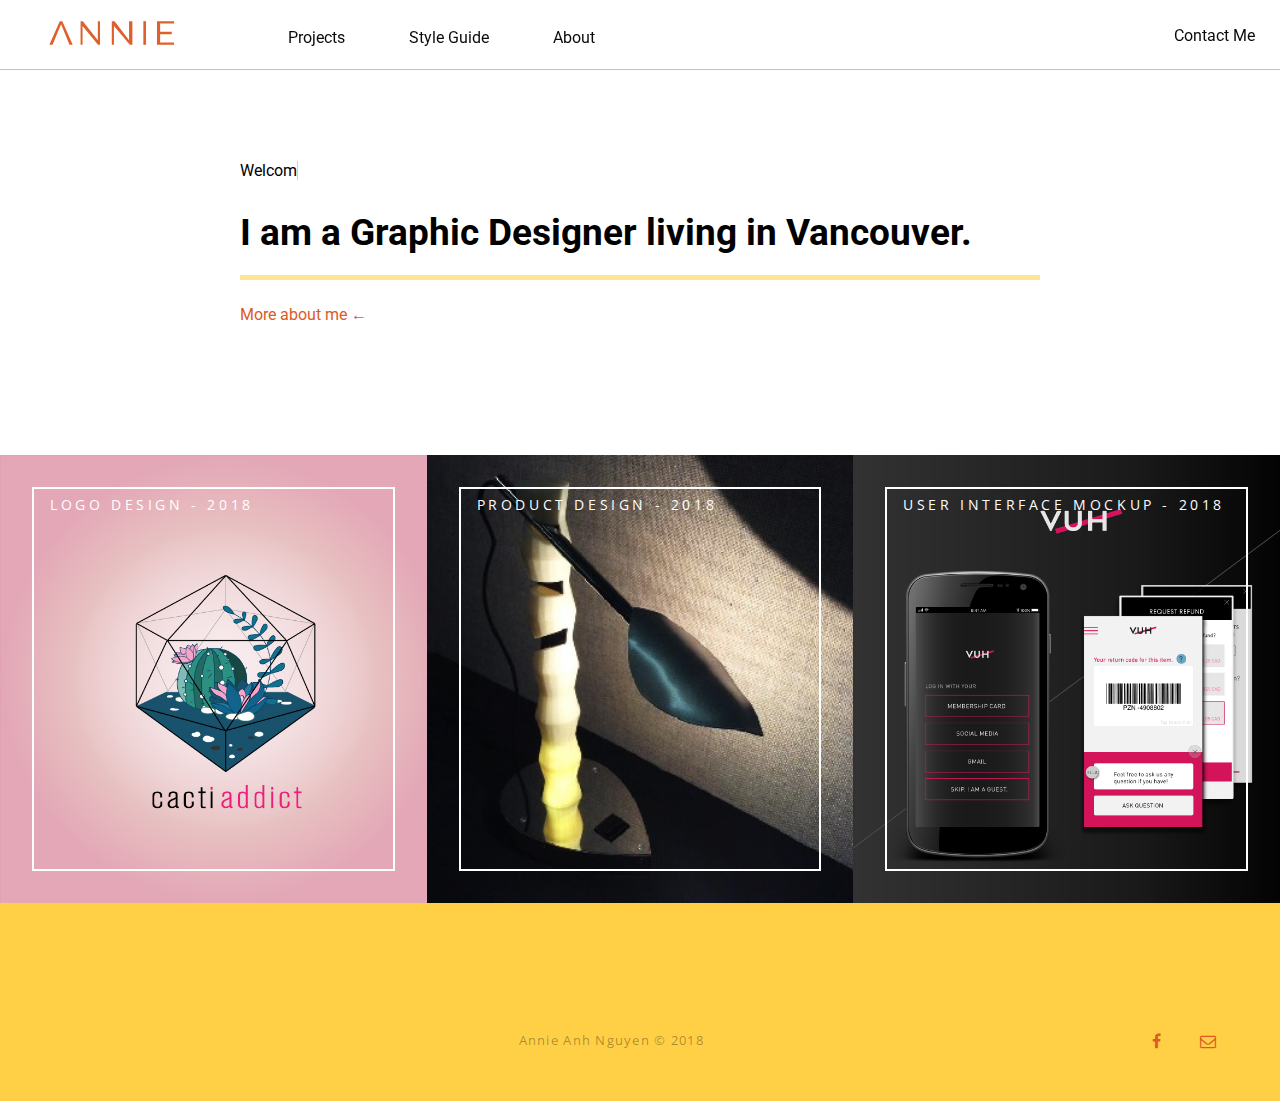
==== commit 47a460ef: "fix h1 in heading" ====
--- a/index.html
+++ b/index.html
@@ -38,9 +38,9 @@
 
     <section class="page-heading section-border">
         <div class="heading-element">
-            <h1 class="text-h1-small"><a href="" class="typewrite" data-period="2000" data-type='[ "Welcome to my portfolio. "]'>
+            <a href="" class="typewrite" data-period="2000" data-type='[ "Welcome to my portfolio. "]'>
                     <span class="wrap"></span>
-                </a></h1>
+                </a>
             <h1 class="heading text-h1-large"><span class="span-block">I am a Graphic Designer living in Vancouver.</span></h1>
             <a class="header-link" href="about.html">More about me &larr;</a>
         </div>
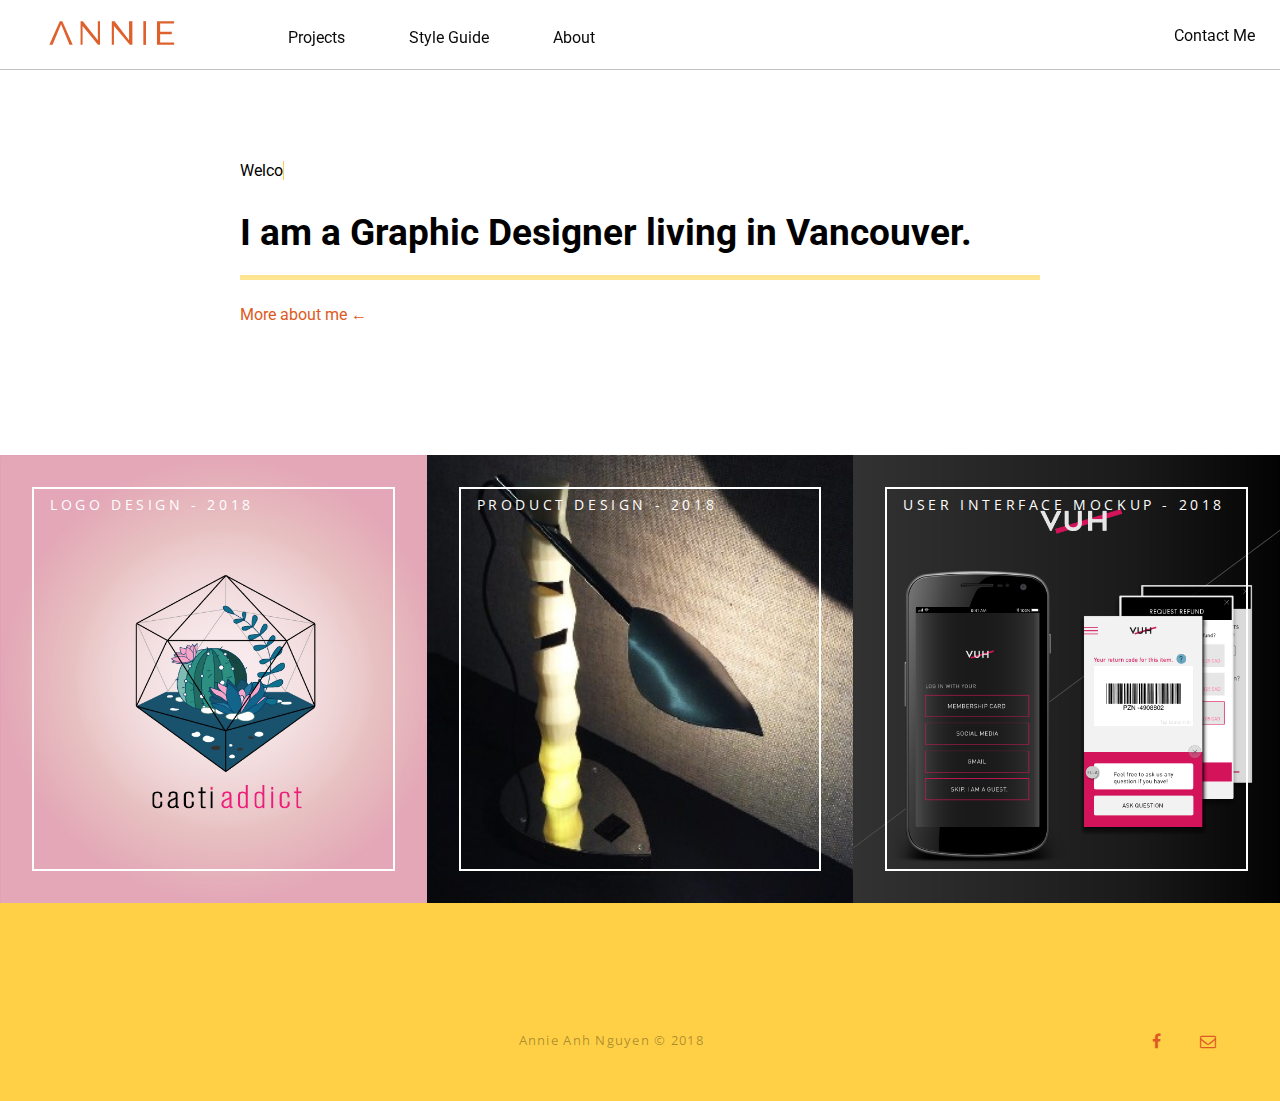
==== commit 8bc79bdf: "fix the responsiveness in large pc" ====
--- a/index.html
+++ b/index.html
@@ -7,6 +7,7 @@
     <title>Annie Nguyen | Home</title>
 
     <link href="css/main-dist.css" rel="stylesheet">
+    <!-- <link href="css/main.css" rel="stylesheet"> -->
     <link href="css/normalize.css" rel="stylesheet">
 
     <link href="img/favicon.ico" rel="shortcut icon" type="image/x-icon">
@@ -16,7 +17,7 @@
 <body>
     <header class="main-header">
         <div class="top-nav">
-            <nav id="myNav" class="nav-bar">
+            <nav id="myNav" class="nav-bar" aria-hidden="true" aria-label="Menu">
                 <div class="nav-bar-div">
                     <a class="logo-link" href="index.html"><img class="logo" src="img/logo.svg" alt="logo-img"></a>
                     <a class="nav-item nav-item-border" href="index.html">Projects</a>
--- a/css/main-dist.css
+++ b/css/main-dist.css
@@ -1 +1 @@
-@import url('https://fonts.googleapis.com/css?family=Roboto');@import url('https://fonts.googleapis.com/css?family=Open+Sans');*,:after,:before{-webkit-box-sizing:border-box;box-sizing:border-box}.main-header{padding:1rem}code{background-color:#EEE;padding:1rem;margin-top:1rem;display:block}.code-div{background-color:#EEE;clear:both}.ul-citation{padding:1rem;line-height:1.8rem}.section-border{padding-top:1rem;padding-bottom:5rem;clear:both}.branding-element-color{text-align:center}@media (max-width:630px){.border-line{border-top:1px solid grey;opacity:0.3;margin-top:-1rem}.heading-element{padding:2rem}.text-element{padding:1rem}.citation-element{padding:1rem}.interactive-element{padding:1rem}.branding-element{padding:1rem}.branding-element-fonts{padding:1rem}.project-description{padding-right:2rem;padding-left:2rem;clear:both}mark{float:left}.project-description-img{padding:2rem}}@media (min-width:860px){.border-line{border:none;margin-top:2rem}.heading-element{padding-left:15rem;padding-right:15rem;padding-bottom:2rem;padding-top:7rem}.text-element{padding-left:15rem;padding-right:15rem}.citation-element{padding-left:15rem;padding-right:15rem}.interactive-element{padding-left:15rem;padding-right:15rem}.branding-element{padding-left:15rem;padding-right:15rem}.branding-element-fonts{padding-left:15rem;padding-right:15rem}.project-description{padding-right:15rem;padding-left:15rem;padding-bottom:1rem;padding-top:1rem}.project-description-img{padding-right:15rem;padding-left:15rem;padding-bottom:1rem;padding-top:1rem}}@media (min-width:630px) and (max-width:860px){.border-line{border:none;margin-top:2rem}.heading-element{padding-left:9rem;padding-right:9rem;padding-bottom:2rem;padding-top:7rem}.text-element{padding-left:9rem;padding-right:9rem}.citation-element{padding-left:9rem;padding-right:9rem}.interactive-element{padding-left:9rem;padding-right:9rem}.branding-element{padding-left:9rem;padding-right:9rem}.branding-element-fonts{padding-left:9rem;padding-right:9rem}.project-description{padding-right:9rem;padding-left:9rem;padding-bottom:1rem;padding-top:1rem}.project-description-img{padding-right:9rem;padding-left:9rem;padding-bottom:1rem;padding-top:1rem}}@media (min-width:1824px){.nav-item{padding-left:1.75rem;padding-right:1.75rem;font-size:150%}.top-nav{padding-top:2rem!important;padding-bottom:0.75rem!important}.logo-link{margin-top:0.6rem;padding-left:4rem!important}.contact-me-wrapper a{font-size:150%;padding:1rem;padding-right:4rem!important}.heading-element{font-size:190%}.project-description{font-size:190%}}body{overflow-wrap:break-word;word-wrap:break-word}h1,h2,h3,h4{font-family:'Roboto', sans-serif}.low-opacity-header{opacity:0.3}.text-h1-large{font-size:2.3em}.text-h1-small{font-size:1.9em}.text-h2-small{font-size:1.4em}.text-h3-small{font-size:1.07em}.text-h4-small{font-size:0.95em}p{font-family:'Open Sans', sans-serif}nav{font-family:'Roboto', sans-serif}a{font-family:'Roboto', sans-serif}.citation-element{font-family:'Roboto', sans-serif}.heading{border-bottom:5px solid rgba(255, 209, 70, 0.596);padding-bottom:1rem}.in-text-link{text-decoration:none;color:black;border-bottom:3px solid #FFD046;transition:all 0.3s ease-in-out;-webkit-transition:all 0.3s ease-in-out;-moz-transition:all 0.3s ease-in-out;-o-transition:all 0.3s ease-in-out;-ms-transition:all 0.3s ease-in-out;padding-left:0.17rem;padding-right:0.17rem}.in-text-link:focus,.in-text-link:hover{background-color:#FFD046}.hidden{display:none}.menu-icon{font-size:1.6rem;display:none}.nav-bar .menu-icon{display:none}.menu-icon:focus,.menu-icon:hover{color:#DD5A24}.nav-bar a{text-decoration:none;float:left;display:block;text-align:center;transition:all 0.3s ease-in-out;-webkit-transition:all 0.3s ease-in-out;-moz-transition:all 0.3s ease-in-out;-o-transition:all 0.3s ease-in-out;-ms-transition:all 0.3s ease-in-out;color:black}.nav-bar{overflow:hidden}.logo{max-width:8rem;width:100%;transition:all 0.3s ease-in-out;-webkit-transition:all 0.3s ease-in-out;-moz-transition:all 0.3s ease-in-out;-o-transition:all 0.3s ease-in-out;-ms-transition:all 0.3s ease-in-out;padding-top:0.25rem;padding-bottom:1rem}.logo:focus,.logo:hover{-webkit-transform:scale(1.025);-ms-transform:scale(1.025);transform:scale(1.025)}.contact-me-wrapper a{float:right;display:block;text-align:center;border:1px solid transparent;padding:0.5rem;transition:all 0.3s ease-in-out;-webkit-transition:all 0.3s ease-in-out;-moz-transition:all 0.3s ease-in-out;-o-transition:all 0.3s ease-in-out;-ms-transition:all 0.3s ease-in-out}.contact-me-wrapper a:focus,.contact-me-wrapper a:hover{padding:0.5rem;border:2px solid #FFD046;visibility:visible}@media (max-width:630px){.nav-bar a:not(:first-child){display:none}.nav-bar a.menu-icon{float:right;display:block}.nav-bar.responsive{position:relative}.nav-bar.responsive a.menu-icon{position:absolute;right:0;top:0}.nav-bar.responsive a{float:none;display:block;text-align:left}.nav-item{padding:1rem;margin:0.4rem}.nav-item-border{border-top:1px solid rgba(128, 128, 128, 0.589)}.bottom-border{border-bottom:1px solid rgba(128, 128, 128, 0.589)}}@media (max-width:810px){.contact-me-wrapper{visibility:hidden;clear:both;padding:0;margin:0;position:absolute;opacity:0}.contact-me-wrapper a{visibility:hidden;opacity:0}}@media (min-width:630px){.logo-link{margin-right:5rem;margin-left:2rem}.top-nav{z-index:999;position:fixed;background-color:rgba(255, 255, 255, 0.877);border-bottom:1px solid rgba(128, 128, 128, 0.507);top:0;left:0;right:0;padding:1rem 1rem 0 1rem;opacity:0.96}.nav-item{padding-left:0.15rem;padding-bottom:0.25rem;padding-right:0.15rem;margin-top:0.7rem;margin-left:1.85rem;margin-right:1.85rem}.nav-item:focus,.nav-item:hover{border-bottom:5px solid #FFD046}}.social-media-icon{color:#DD5A24;padding:1rem;width:3rem;display:inline-block;text-align:center;transition:all 0.5s ease-in-out;-webkit-transition:all 0.5s ease-in-out;-moz-transition:all 0.5s ease-in-out;-o-transition:all 0.5s ease-in-out;-ms-transition:all 0.5s ease-in-out}.social-media-icon:focus,.social-media-icon:hover{background-color:rgba(128, 128, 128, 0.384);color:black}@media (max-width:630px){.page-heading{padding-top:2rem;clear:both}.heading{border:none}}.header-link{text-decoration:none;color:#DD5A24;transition:all 0.3s ease-in-out;-webkit-transition:all 0.3s ease-in-out;-moz-transition:all 0.3s ease-in-out;-o-transition:all 0.3s ease-in-out;-ms-transition:all 0.3s ease-in-out}.header-link:focus,.header-link:hover{border-bottom:5px solid #DD5A24}.span-block{display:block}.btn{display:inline-block;padding:0.5rem 1rem;color:black;background-color:transparent;-webkit-transition:all 0.5s;-o-transition:all 0.5s;transition:all 0.5s;text-decoration:none;border:1px solid #DD5A24;border-radius:2px;text-align:center}.btn:focus,.btn:hover{background-color:#c44829;color:white}.roboto-font{font-family:'Roboto', sans-serif}.opensans-font{font-family:'Open Sans', sans-serif}.color-1{background-color:#FFD046;padding:1rem}.color-2{background-color:#DD5A24;padding:1rem}.me-image{max-width:20rem}.about-me-image{float:left}.about-me-text{float:left}@media (min-width:630px){.about-me-image{width:50%;padding-bottom:5rem;text-align:center}.about-me-text{width:50%;padding-bottom:5rem;padding-right:5rem}}@media (max-width:630px){.about-me-image{width:100%;padding-bottom:5rem;text-align:center}.about-me-text{width:100%;padding-top:1rem;padding-bottom:5rem;padding-right:1rem;padding-left:1rem}}@media (min-width:1824px){.about-me-text{padding-right:20rem;font-size:150%}.about-me-image{padding-left:15rem}.me-image{width:40rem;max-width:40rem}}.prj-img{float:left;width:28rem;height:28rem;overflow:hidden}.project-holder{float:left;overflow:hidden;position:relative}.project-info-bg{background-color:rgba(0,0,0,0.65);top:2rem;bottom:2rem;right:2rem;left:2rem;padding-top:9rem;position:relative;text-align:center;cursor:pointer;position:absolute;opacity:0;-webkit-transition:all 0.45s ease-in-out;-moz-transition:all 0.45s ease-in-out;-o-transition:all 0.45s ease-in-out;-ms-transition:all 0.45s ease-in-out;transition:all 0.45s ease-in-out}.project-info-bg-visible{background-color:transparent;border:2px solid white;color:white;text-transform:uppercase;letter-spacing:0.25em;top:2rem;bottom:2rem;right:2rem;left:2rem;padding-left:1rem;line-height:0.25rem;font-size:90%;position:relative;text-align:left;cursor:pointer;position:absolute;opacity:1;-webkit-transition:all 0.45s ease-in-out;-moz-transition:all 0.45s ease-in-out;-o-transition:all 0.45s ease-in-out;-ms-transition:all 0.45s ease-in-out;transition:all 0.45s ease-in-out}.project-holder:focus .project-info-bg-visible,.project-holder:hover .project-info-bg-visible{opacity:0;visibility:hidden}.link-spanner{position:absolute;width:100%;height:100%;top:0;left:0;z-index:1}.project-info{color:white;text-decoration:none}.project-info h2{text-transform:uppercase;letter-spacing:0.25em}.project-holder:focus .project-info-bg,.project-holder:hover .project-info-bg{opacity:1}@media (max-width:630px){.project-info-bg-visible{line-height:0.5rem;font-size:50%}.project-info-bg{padding:0}}@media (min-width:1007px){.project-holder{max-width:33.33%}}@media (max-width:1007px){.project-holder{max-width:100%}.prj-img{max-width:100%;height:auto}}@media (min-width:1824px){.prj-img{width:50em;height:50em}.project-info{font-size:200%}}mark{opacity:0.7;background-color:rgba(128, 128, 128, 0.479);border-radius:5px;padding:0.5rem;font-family:'Roboto', sans-serif;margin-right:0.5rem;margin-top:0.5rem;line-height:2rem}.project-img{width:100%}.p-img-description{opacity:0.5;font-size:0.9em;padding-top:0.5rem}.typewrite{cursor:default;color:black;text-decoration:none}footer{clear:both;overflow:hidden;background-color:#FFD046;color:rgba(0, 0, 0, 0.466);width:100%;margin:auto;bottom:0;padding:0}.footer-item-contact{float:left}.footer-item-name{float:left;letter-spacing:0.1em}@media (max-width:630px){footer{padding-bottom:2rem}.footer-item-contact{text-align:center;width:100%}.footer-item-name{opacity:0.7;text-align:center;width:100%;font-size:0.8em;padding-top:2rem}}@media (min-width:630px){footer{clear:both;padding-top:5rem;padding-bottom:2rem}.footer-item-contact{width:45%;text-align:right;padding-right:3rem;padding-top:2rem}.footer-item-name{opacity:0.7;width:55%;font-size:0.8em;text-align:right;padding-top:2.3rem}}@media (min-width:1824px){footer{clear:both;padding-top:5rem;padding-bottom:2rem}.footer-item-contact{font-size:170%;padding-right:7rem}.footer-item-name{font-size:150%}}+@import url('https://fonts.googleapis.com/css?family=Roboto');@import url('https://fonts.googleapis.com/css?family=Open+Sans');*,:after,:before{-webkit-box-sizing:border-box;box-sizing:border-box}.main-header{padding:1rem}code{background-color:#EEE;padding:1rem;margin-top:1rem;display:block}.code-div{background-color:#EEE;clear:both}.ul-citation{padding:1rem;line-height:1.8rem}.section-border{padding-top:1rem;padding-bottom:5rem;clear:both}.branding-element-color{text-align:center}@media (max-width:630px){.border-line{border-top:1px solid grey;opacity:0.3;margin-top:-1rem}.heading-element{padding:2rem}.text-element{padding:1rem}.citation-element{padding:1rem}.interactive-element{padding:1rem}.branding-element{padding:1rem}.branding-element-fonts{padding:1rem}.project-description{padding-right:2rem;padding-left:2rem;clear:both}mark{float:left}.project-description-img{padding:2rem}}@media (min-width:860px){.border-line{border:none;margin-top:2rem}.heading-element{padding-left:15rem;padding-right:15rem;padding-bottom:2rem;padding-top:7rem}.text-element{padding-left:15rem;padding-right:15rem}.citation-element{padding-left:15rem;padding-right:15rem}.interactive-element{padding-left:15rem;padding-right:15rem}.branding-element{padding-left:15rem;padding-right:15rem}.branding-element-fonts{padding-left:15rem;padding-right:15rem}.project-description{padding-right:15rem;padding-left:15rem;padding-bottom:1rem;padding-top:1rem}.project-description-img{padding-right:15rem;padding-left:15rem;padding-bottom:1rem;padding-top:1rem}}@media (min-width:630px) and (max-width:860px){.border-line{border:none;margin-top:2rem}.heading-element{padding-left:9rem;padding-right:9rem;padding-bottom:2rem;padding-top:7rem}.text-element{padding-left:9rem;padding-right:9rem}.citation-element{padding-left:9rem;padding-right:9rem}.interactive-element{padding-left:9rem;padding-right:9rem}.branding-element{padding-left:9rem;padding-right:9rem}.branding-element-fonts{padding-left:9rem;padding-right:9rem}.project-description{padding-right:9rem;padding-left:9rem;padding-bottom:1rem;padding-top:1rem}.project-description-img{padding-right:9rem;padding-left:9rem;padding-bottom:1rem;padding-top:1rem}}@media (min-width:1824px){.nav-item{padding-left:1.75rem;padding-right:1.75rem;font-size:150%}.top-nav{padding-top:2rem!important;padding-bottom:0.75rem!important}.logo-link{margin-top:0.6rem;padding-left:4rem!important}.contact-me-wrapper a{font-size:150%;padding:1rem;padding-right:4rem!important}.heading-element{font-size:190%}.project-description{font-size:190%}}body{overflow-wrap:break-word;word-wrap:break-word}h1,h2,h3,h4{font-family:'Roboto', sans-serif}.low-opacity-header{opacity:0.3}.text-h1-large{font-size:2.3em}.text-h1-small{font-size:1.9em}.text-h2-small{font-size:1.4em}.text-h3-small{font-size:1.07em}.text-h4-small{font-size:0.95em}p{font-family:'Open Sans', sans-serif}nav{font-family:'Roboto', sans-serif}a{font-family:'Roboto', sans-serif}.citation-element{font-family:'Roboto', sans-serif}.heading{border-bottom:5px solid rgba(255, 209, 70, 0.596);padding-bottom:1rem}.in-text-link{text-decoration:none;color:black;border-bottom:3px solid #FFD046;transition:all 0.3s ease-in-out;-webkit-transition:all 0.3s ease-in-out;-moz-transition:all 0.3s ease-in-out;-o-transition:all 0.3s ease-in-out;-ms-transition:all 0.3s ease-in-out;padding-left:0.17rem;padding-right:0.17rem}.in-text-link:focus,.in-text-link:hover{background-color:#FFD046}.hidden{display:none}.menu-icon{font-size:1.6rem;display:none}.nav-bar .menu-icon{display:none}.menu-icon:focus,.menu-icon:hover{color:#DD5A24}.nav-bar a{text-decoration:none;float:left;display:block;text-align:center;transition:all 0.3s ease-in-out;-webkit-transition:all 0.3s ease-in-out;-moz-transition:all 0.3s ease-in-out;-o-transition:all 0.3s ease-in-out;-ms-transition:all 0.3s ease-in-out;color:black}.nav-bar{overflow:hidden}.logo{max-width:8rem;width:100%;transition:all 0.3s ease-in-out;-webkit-transition:all 0.3s ease-in-out;-moz-transition:all 0.3s ease-in-out;-o-transition:all 0.3s ease-in-out;-ms-transition:all 0.3s ease-in-out;padding-top:0.25rem;padding-bottom:1rem}.logo:focus,.logo:hover{-webkit-transform:scale(1.025);-ms-transform:scale(1.025);transform:scale(1.025)}.contact-me-wrapper a{float:right;display:block;text-align:center;border:1px solid transparent;padding:0.5rem;transition:all 0.3s ease-in-out;-webkit-transition:all 0.3s ease-in-out;-moz-transition:all 0.3s ease-in-out;-o-transition:all 0.3s ease-in-out;-ms-transition:all 0.3s ease-in-out}.contact-me-wrapper a:focus,.contact-me-wrapper a:hover{padding:0.5rem;border:2px solid #FFD046;visibility:visible}@media (max-width:630px){.nav-bar a:not(:first-child){display:none}.nav-bar a.menu-icon{float:right;display:block}.nav-bar.responsive{position:relative}.nav-bar.responsive a.menu-icon{position:absolute;right:0;top:0}.nav-bar.responsive a{float:none;display:block;text-align:left}.nav-item{padding:1rem;margin:0.4rem}.nav-item-border{border-top:1px solid rgba(128, 128, 128, 0.589)}.bottom-border{border-bottom:1px solid rgba(128, 128, 128, 0.589)}}@media (max-width:810px){.contact-me-wrapper{visibility:hidden;clear:both;padding:0;margin:0;position:absolute;opacity:0}.contact-me-wrapper a{visibility:hidden;opacity:0}}@media (min-width:630px){.logo-link{margin-right:5rem;margin-left:2rem}.top-nav{z-index:999;position:fixed;background-color:rgba(255, 255, 255, 0.877);border-bottom:1px solid rgba(128, 128, 128, 0.507);top:0;left:0;right:0;padding:1rem 1rem 0 1rem;opacity:0.96}.nav-item{padding-left:0.15rem;padding-bottom:0.25rem;padding-right:0.15rem;margin-top:0.7rem;margin-left:1.85rem;margin-right:1.85rem}.nav-item:focus,.nav-item:hover{border-bottom:5px solid #FFD046}}.social-media-icon{color:#DD5A24;padding:1rem;width:3rem;display:inline-block;text-align:center;transition:all 0.5s ease-in-out;-webkit-transition:all 0.5s ease-in-out;-moz-transition:all 0.5s ease-in-out;-o-transition:all 0.5s ease-in-out;-ms-transition:all 0.5s ease-in-out}.social-media-icon:focus,.social-media-icon:hover{background-color:rgba(128, 128, 128, 0.384);color:black}@media (max-width:630px){.page-heading{padding-top:2rem;clear:both}.heading{border:none}}.header-link{text-decoration:none;color:#DD5A24;transition:all 0.3s ease-in-out;-webkit-transition:all 0.3s ease-in-out;-moz-transition:all 0.3s ease-in-out;-o-transition:all 0.3s ease-in-out;-ms-transition:all 0.3s ease-in-out}.header-link:focus,.header-link:hover{border-bottom:5px solid #DD5A24}.span-block{display:block}.btn{display:inline-block;padding:0.5rem 1rem;color:black;background-color:transparent;-webkit-transition:all 0.5s;-o-transition:all 0.5s;transition:all 0.5s;text-decoration:none;border:1px solid #DD5A24;border-radius:2px;text-align:center}.btn:focus,.btn:hover{background-color:#c44829;color:white}.roboto-font{font-family:'Roboto', sans-serif}.opensans-font{font-family:'Open Sans', sans-serif}.color-1{background-color:#FFD046;padding:1rem}.color-2{background-color:#DD5A24;padding:1rem}.me-image{max-width:20rem}.about-me-image{float:left}.about-me-text{float:left}@media (min-width:630px){.about-me-image{width:50%;padding-bottom:5rem;text-align:center}.about-me-text{width:50%;padding-bottom:5rem;padding-right:5rem}}@media (max-width:630px){.about-me-image{width:100%;padding-bottom:5rem;text-align:center}.about-me-text{width:100%;padding-top:1rem;padding-bottom:5rem;padding-right:1rem;padding-left:1rem}}@media (min-width:1824px){.about-me-text{padding-right:20rem;font-size:150%}.about-me-image{padding-left:15rem}.me-image{width:40rem;max-width:40rem}}.prj-img{float:left;width:28rem;height:28rem;overflow:hidden}.project-holder{float:left;overflow:hidden;position:relative}.project-info-bg{background-color:rgba(0,0,0,0.65);top:2rem;bottom:2rem;right:2rem;left:2rem;padding-top:9rem;position:relative;text-align:center;cursor:pointer;position:absolute;opacity:0;-webkit-transition:all 0.45s ease-in-out;-moz-transition:all 0.45s ease-in-out;-o-transition:all 0.45s ease-in-out;-ms-transition:all 0.45s ease-in-out;transition:all 0.45s ease-in-out}.project-info-bg-visible{background-color:transparent;border:2px solid white;color:white;text-transform:uppercase;letter-spacing:0.25em;top:2rem;bottom:2rem;right:2rem;left:2rem;padding-left:1rem;line-height:0.25rem;font-size:90%;position:relative;text-align:left;cursor:pointer;position:absolute;opacity:1;-webkit-transition:all 0.45s ease-in-out;-moz-transition:all 0.45s ease-in-out;-o-transition:all 0.45s ease-in-out;-ms-transition:all 0.45s ease-in-out;transition:all 0.45s ease-in-out}.project-holder:focus .project-info-bg-visible,.project-holder:hover .project-info-bg-visible{opacity:0;visibility:hidden}.link-spanner{position:absolute;width:100%;height:100%;top:0;left:0;z-index:1}.project-info{color:white;text-decoration:none}.project-info h2{text-transform:uppercase;letter-spacing:0.25em}.project-holder:focus .project-info-bg,.project-holder:hover .project-info-bg{opacity:1}@media (max-width:630px){.project-info-bg-visible{line-height:0.5rem;font-size:50%}.project-info-bg{padding:0}}@media (min-width:1007px){.project-holder{max-width:33.33%}}@media (max-width:1007px){.project-holder{max-width:100%}.prj-img{max-width:100%;height:auto}}@media (min-width:1824px){.prj-img{width:50em;height:50em}.project-info{font-size:200%}}mark{opacity:0.7;background-color:rgba(128, 128, 128, 0.479);border-radius:5px;padding:0.5rem;font-family:'Roboto', sans-serif;margin-right:0.5rem;margin-top:0.5rem;line-height:2rem}.project-img{width:100%}.p-img-description{opacity:0.5;font-size:0.9em;padding-top:0.5rem}.typewrite{cursor:default;color:black;text-decoration:none}footer{clear:both;overflow:hidden;background-color:#FFD046;color:rgba(0, 0, 0, 0.466);width:100%;margin:auto;bottom:0;padding:0}.footer-item-contact{float:left}.footer-item-name{float:left;letter-spacing:0.1em}@media (max-width:630px){footer{padding-bottom:2rem}.footer-item-contact{text-align:center;width:100%}.footer-item-name{opacity:0.7;text-align:center;width:100%;font-size:0.8em;padding-top:2rem}}@media (min-width:630px){footer{clear:both;padding-top:5rem;padding-bottom:2rem}.footer-item-contact{width:45%;text-align:right;padding-right:3rem;padding-top:2rem}.footer-item-name{opacity:0.7;width:55%;font-size:0.8em;text-align:right;padding-top:2.3rem}}@media (min-width:1824px){footer{clear:both;padding-top:11rem;padding-bottom:6rem}.footer-item-contact{font-size:170%;padding-right:7rem}.footer-item-name{font-size:150%}}--- a/css/main.css
+++ b/css/main.css
@@ -0,0 +1,811 @@
+/* ------------------------------------------------------------------------------------------------------------------------------ */
+/* Importing */
+@import url('https://fonts.googleapis.com/css?family=Roboto');
+@import url('https://fonts.googleapis.com/css?family=Open+Sans');
+
+
+
+/* ------------------------------------------------------------------------------------------------------------------------------ */
+/* General Structure */
+*, *:before, *:after{
+    box-sizing: border-box;
+}
+
+.main-header{
+    padding:1rem;
+}
+
+code{
+    background-color: #EEE;
+    padding:1rem;
+    margin-top:1rem;
+    display: block;
+}
+.code-div{
+    background-color: #EEE;
+    clear:both;
+}
+
+.ul-citation{
+    padding:1rem;
+    line-height: 1.8rem;
+}
+
+.section-border{
+    /* border-top:1px solid rgba(128, 128, 128, 0.404); */
+    padding-top:1rem;
+    padding-bottom:5rem;
+    clear:both;
+}
+
+.branding-element-color{
+    text-align: center;
+}
+
+@media (max-width: 630px){
+    .border-line{
+        border-top:1px solid grey;
+        opacity:0.3;
+        margin-top:-1rem;
+    }
+    .heading-element{
+        padding:2rem;
+    }
+    .text-element{
+        padding:1rem;
+    }
+    .citation-element{
+        padding:1rem;
+    }
+    .interactive-element{
+        padding:1rem;
+    }
+    .branding-element{
+        padding:1rem;
+    }
+    .branding-element-fonts{
+        padding: 1rem;
+    }
+    .project-description{
+        padding-right:2rem;
+        padding-left:2rem;
+        clear:both;
+    }
+    mark{
+        float:left;
+    }
+
+    .project-description-img{
+        padding:2rem;
+    }
+}
+
+/* Large Ipad size */
+@media (min-width: 860px){
+    .border-line{
+        border:none;
+        margin-top:2rem;
+    }
+    .heading-element{
+        padding-left:15rem;
+        padding-right:15rem;
+        padding-bottom:2rem;
+        padding-top:7rem;
+    }
+    .text-element{
+        padding-left:15rem;
+        padding-right:15rem;
+    }
+    .citation-element{
+        padding-left:15rem;
+        padding-right:15rem;
+    }
+    .interactive-element{
+        padding-left:15rem;
+        padding-right:15rem;
+    }
+    .branding-element{
+        padding-left:15rem;
+        padding-right:15rem;
+    }
+    .branding-element-fonts{
+        padding-left:15rem;
+        padding-right:15rem;
+    }
+    .project-description{
+        padding-right:15rem;
+        padding-left:15rem;
+        padding-bottom:1rem;
+        padding-top:1rem;
+    }
+
+    .project-description-img{
+        padding-right:15rem;
+        padding-left:15rem;
+        padding-bottom:1rem;
+        padding-top:1rem;
+    }
+}
+
+@media (min-width:630px) and (max-width:860px){
+    .border-line{
+        border:none;
+        margin-top:2rem;
+    }
+    .heading-element{
+        padding-left:9rem;
+        padding-right:9rem;
+        padding-bottom:2rem;
+        padding-top:7rem;
+    }
+    .text-element{
+        padding-left:9rem;
+        padding-right:9rem;
+    }
+    .citation-element{
+        padding-left:9rem;
+        padding-right:9rem;
+    }
+    .interactive-element{
+        padding-left:9rem;
+        padding-right:9rem;
+    }
+    .branding-element{
+        padding-left:9rem;
+        padding-right:9rem;
+    }
+    .branding-element-fonts{
+        padding-left:9rem;
+        padding-right:9rem;
+    }
+    .project-description{
+        padding-right:9rem;
+        padding-left:9rem;
+        padding-bottom:1rem;
+        padding-top:1rem;
+    }
+
+    .project-description-img{
+        padding-right:9rem;
+        padding-left:9rem;
+        padding-bottom:1rem;
+        padding-top:1rem;
+    }
+}
+
+
+/* Super large screens */
+@media (min-width:1824px){
+    .nav-item{
+        padding-left:1.75rem;
+        padding-right:1.75rem;
+        font-size:150%;
+    }
+    .top-nav{
+        padding-top:2rem!important; 
+        padding-bottom:0.75rem!important;
+    }
+    .logo-link{
+        margin-top:0.6rem;
+        padding-left:4rem!important;
+    }
+    .contact-me-wrapper a{
+        font-size: 150%;
+        padding:1rem;
+        padding-right:4rem!important;
+    }
+    .heading-element{
+        font-size:190%;
+    }
+    .project-description{
+        font-size:190%;
+    }
+}
+
+/* ------------------------------------------------------------------------------------------------------------------------------ */
+/* Text */
+body{
+    overflow-wrap: break-word;
+    word-wrap: break-word;
+}
+
+h1, h2, h3, h4{
+    font-family: 'Roboto', sans-serif;
+}
+
+.low-opacity-header{
+    opacity: 0.3;
+}
+
+.text-h1-large{
+    font-size: 2.3em;
+}
+.text-h1-small{
+    font-size:1.9em;
+}
+
+.text-h2-small{
+    font-size:1.4em;
+}
+
+.text-h3-small{
+    font-size: 1.07em;
+}
+
+.text-h4-small{
+    font-size: 0.95em;
+}
+
+p{
+    font-family: 'Open Sans', sans-serif;
+}
+
+nav{
+    font-family: 'Roboto', sans-serif;
+}
+
+a{
+    font-family: 'Roboto', sans-serif;
+}
+
+.citation-element{
+    font-family: 'Roboto', sans-serif;
+}
+
+.heading{
+    border-bottom:5px solid rgba(255, 209, 70, 0.596);
+    padding-bottom:1rem;
+}
+
+
+.in-text-link{
+    text-decoration: none;
+    color:black;
+    border-bottom:3px solid #FFD046;
+    transition:all 0.3s ease-in-out;
+    -webkit-transition: all 0.3s ease-in-out;
+    -moz-transition: all 0.3s ease-in-out;
+    -o-transition: all 0.3s ease-in-out;
+    -ms-transition: all 0.3s ease-in-out;
+    padding-left: 0.17rem;
+    padding-right:0.17rem;
+}
+
+.in-text-link:hover, .in-text-link:focus{
+    background-color: #FFD046;
+}
+
+.hidden{
+    display:none;
+}
+
+/* ------------------------------------------------------------------------------------------------------------------------------ */
+/* Navigation */
+.menu-icon {
+    font-size:1.6rem;
+    display:none;
+}
+
+.nav-bar .menu-icon{
+    display:none;
+}
+
+.menu-icon:hover, .menu-icon:focus{
+    color:#DD5A24;
+}
+.nav-bar a{
+    text-decoration: none;
+    float:left;
+    display: block;
+    text-align: center;
+    transition:all 0.3s ease-in-out;
+    -webkit-transition: all 0.3s ease-in-out;
+    -moz-transition: all 0.3s ease-in-out;
+    -o-transition: all 0.3s ease-in-out;
+    -ms-transition: all 0.3s ease-in-out;
+    color:black;
+}
+
+.nav-bar{
+    overflow: hidden;
+}
+
+.logo{
+    max-width:8rem;
+    width:100%;
+    transition:all 0.3s ease-in-out;
+    -webkit-transition: all 0.3s ease-in-out;
+    -moz-transition: all 0.3s ease-in-out;
+    -o-transition: all 0.3s ease-in-out;
+    -ms-transition: all 0.3s ease-in-out;
+    padding-top:0.25rem;
+    padding-bottom:1rem;
+}
+
+.logo:hover, .logo:focus{
+    transform:scale(1.025);
+}
+
+.contact-me-wrapper a{
+    float:right;
+    display:block;
+    text-align: center;
+    border:1px solid transparent;
+    padding:0.5rem;
+    transition:all 0.3s ease-in-out;
+    -webkit-transition: all 0.3s ease-in-out;
+    -moz-transition: all 0.3s ease-in-out;
+    -o-transition: all 0.3s ease-in-out;
+    -ms-transition: all 0.3s ease-in-out;
+}
+
+.contact-me-wrapper a:hover , .contact-me-wrapper a:focus{
+    padding:0.5rem;
+    border:2px solid #FFD046;
+    visibility: visible;
+}
+
+
+/* When the screen is less than 630 pixels wide, hide all links.  */
+@media (max-width: 630px) {
+    .nav-bar a:not(:first-child) {display: none;}
+    .nav-bar a.menu-icon {
+      float: right;
+      display: block;
+    }
+    .nav-bar.responsive {
+        position: relative;
+    }
+    .nav-bar.responsive a.menu-icon {
+        position: absolute;
+        right: 0;
+        top: 0;
+    }
+    .nav-bar.responsive a {
+        float: none;
+        display: block;
+        text-align: left;
+    }
+    .nav-item{
+        padding:1rem;
+        margin:0.4rem;
+    }
+    .nav-item-border{
+        border-top:1px solid rgba(128, 128, 128, 0.589);
+    }
+    .bottom-border{
+        border-bottom: 1px solid rgba(128, 128, 128, 0.589);
+    }
+}
+
+@media (max-width:810px){
+    .contact-me-wrapper{
+        visibility: hidden;
+        clear:both;
+        padding:0;
+        margin:0;
+        position:absolute;
+        opacity:0;
+    }
+
+    .contact-me-wrapper a{
+        visibility: hidden;
+        opacity:0;
+    }
+}
+
+@media (min-width: 630px){
+    .logo-link{
+        margin-right:5rem;
+        margin-left:2rem;
+    }
+    .top-nav{
+        z-index: 999;
+        position: fixed;
+        background-color:rgba(255, 255, 255, 0.877);
+        border-bottom:1px solid rgba(128, 128, 128, 0.507);
+        top:0;
+        left:0;
+        right:0;
+        padding:1rem 1rem 0 1rem;
+        opacity:0.96;
+    }
+    .nav-item{
+        padding-left:0.15rem;
+        padding-bottom:0.25rem;
+        padding-right:0.15rem;
+        margin-top:0.7rem;
+        margin-left:1.85rem;
+        margin-right:1.85rem;
+    }
+    .nav-item:hover, .nav-item:focus{
+        border-bottom:5px solid #FFD046;
+    }
+}
+
+
+/* ------------------------------------------------------------------------------------------------------------------------------ */
+/* Images */
+
+
+
+/* Social Media Icons */
+.social-media-icon{
+    color:#DD5A24;
+    padding:1rem;
+    width:3rem;
+    display:inline-block;
+    text-align: center;
+    transition: all 0.5s ease-in-out;
+    -webkit-transition: all 0.5s ease-in-out;
+    -moz-transition: all 0.5s ease-in-out;
+    -o-transition: all 0.5s ease-in-out;
+    -ms-transition: all 0.5s ease-in-out;
+}
+
+.social-media-icon:hover, .social-media-icon:focus{
+    background-color: rgba(128, 128, 128, 0.384);
+    color:black;
+}
+
+
+/* ------------------------------------------------------------------------------------------------------------------------------ */
+/* Heading */
+@media (max-width:630px){
+    .page-heading{
+        padding-top:2rem;
+        clear:both;
+    }
+    .heading{
+        border:none;
+    }
+}
+
+.header-link{
+    text-decoration: none;
+    color: #DD5A24;
+    transition:all 0.3s ease-in-out;
+    -webkit-transition: all 0.3s ease-in-out;
+    -moz-transition: all 0.3s ease-in-out;
+    -o-transition: all 0.3s ease-in-out;
+    -ms-transition: all 0.3s ease-in-out;
+}
+.header-link:hover, .header-link:focus{
+    border-bottom:5px solid #DD5A24;
+}
+
+.span-block {
+    display: block;
+}
+
+
+/* ------------------------------------------------------------------------------------------------------------------------------ */
+/* Buttons */
+.btn{
+  display: inline-block;
+  padding: 0.5rem 1rem;
+  color: black;
+  background-color: transparent;
+  transition:all 0.5s;
+  text-decoration: none;
+  border: 1px solid #DD5A24;
+  border-radius: 2px;
+  text-align: center;
+}
+
+.btn:hover, .btn:focus {
+    background-color: #c44829;
+    color:white;
+  }
+
+
+
+/* ------------------------------------------------------------------------------------------------------------------------------ */
+/* Branding */
+/* Font */
+.roboto-font{
+    font-family: 'Roboto', sans-serif;
+}
+
+.opensans-font{
+    font-family: 'Open Sans', sans-serif;
+}
+
+/* Color */
+.color-1{
+    background-color: #FFD046;
+    padding:1rem;
+}
+
+.color-2{
+    background-color: #DD5A24;
+    padding:1rem;
+}
+
+/* ------------------------------------------------------------------------------------------------------------------------------ */
+/* About */
+.me-image{
+    max-width: 20rem;
+}
+
+.about-me-image{
+    float:left;
+}
+
+.about-me-text{
+    float: left;
+}
+
+@media (min-width:630px){
+    .about-me-image{
+        width:50%;
+        padding-bottom:5rem;
+        text-align: center;
+    }
+    .about-me-text{
+        width: 50%;
+        padding-bottom:5rem;
+        padding-right:5rem;
+    }
+}
+
+@media (max-width:630px){
+    .about-me-image{
+        width:100%;
+        padding-bottom:5rem;
+        text-align: center;
+    }
+    .about-me-text{
+        width: 100%;
+        padding-top:1rem;
+        padding-bottom:5rem;
+        padding-right:1rem;
+        padding-left:1rem;
+    }
+}
+
+@media (min-width:1824px){
+    .about-me-text{
+        padding-right:20rem;
+        font-size:150%;
+    }
+    .about-me-image{
+        padding-left:15rem;
+    }
+    .me-image{
+        width:40rem;
+        max-width:40rem;
+    }
+}
+
+/* ------------------------------------------------------------------------------------------------------------------------------ */
+/* Home/ Projects Showcase */
+.prj-img{
+    float:left;
+    width:28rem;
+    height:28rem;
+    overflow: hidden;
+}
+
+.project-holder{
+    float: left;
+    overflow:hidden;
+    position: relative;
+}
+
+.project-info-bg{
+    background-color: rgba(0,0,0,0.65);
+    top:2rem;
+    bottom:2rem;
+    right:2rem;
+    left:2rem;
+    padding-top:9rem;
+    position: relative;
+    text-align: center;
+    cursor: pointer;
+    position: absolute;
+    opacity:0;
+    -webkit-transition: all 0.45s ease-in-out;
+    -moz-transition: all 0.45s ease-in-out;
+    -o-transition: all 0.45s ease-in-out;
+    -ms-transition: all 0.45s ease-in-out;
+    transition: all 0.45s ease-in-out;  
+}
+
+.project-info-bg-visible{
+    background-color:transparent;
+    border:2px solid white;
+    color:white;
+    text-transform: uppercase;
+    letter-spacing: 0.25em;
+    top:2rem;
+    bottom:2rem;
+    right:2rem;
+    left:2rem;
+    padding-left:1rem;
+    line-height: 0.25rem;
+    font-size: 90%;
+    position: relative;
+    text-align: left;
+    cursor: pointer;
+    position: absolute;
+    opacity:1;
+    -webkit-transition: all 0.45s ease-in-out;
+    -moz-transition: all 0.45s ease-in-out;
+    -o-transition: all 0.45s ease-in-out;
+    -ms-transition: all 0.45s ease-in-out;
+    transition: all 0.45s ease-in-out; 
+}
+
+.project-holder:focus .project-info-bg-visible, .project-holder:hover .project-info-bg-visible{
+    opacity:0;
+    visibility: hidden;
+}
+
+.link-spanner{
+    position:absolute; 
+    width:100%;
+    height:100%;
+    top:0;
+    left: 0;
+    z-index: 1;
+}
+
+.project-info{
+    color:white;
+    text-decoration: none;
+}
+
+.project-info h2{
+    text-transform: uppercase;
+    letter-spacing: 0.25em;
+}
+
+
+.project-holder:hover .project-info-bg , .project-holder:focus .project-info-bg{
+    opacity:1;
+}
+
+@media (max-width:630px){
+    .project-info-bg-visible{
+        line-height:0.5rem;
+        font-size:50%;
+    }
+
+    .project-info-bg{
+        padding:0;
+    }
+}
+
+@media (min-width:1007px){
+    .project-holder{
+        max-width: 33.33%;
+    }
+}
+
+@media (max-width:1007px){
+    .project-holder{
+        max-width: 100%;
+    }
+    .prj-img{
+        max-width:100%;
+        height:auto;
+    } 
+}
+
+@media (min-width:1824px){
+    .prj-img{
+        width:50em;
+        height:50em;
+    }
+    .project-info{
+        font-size: 200%;
+    }
+}
+
+
+/* ------------------------------------------------------------------------------------------------------------------------------ */
+/* Project Description */
+mark{
+    opacity:0.7;
+    background-color: rgba(128, 128, 128, 0.479);  
+    border-radius: 5px;
+    padding:0.5rem;
+    font-family: 'Roboto', sans-serif;
+    margin-right:0.5rem;
+    margin-top:0.5rem;
+    line-height: 2rem;
+}
+
+.project-img{
+    width:100%;
+}
+
+.p-img-description{
+    opacity:0.5;
+    font-size:0.9em;
+    padding-top:0.5rem;
+}
+
+/* ------------------------------------------------------------------------------------------------------------------------------ */
+/* Animation */
+.typewrite {
+    cursor: default;
+    color:black;
+    text-decoration: none;
+}
+
+
+/* ------------------------------------------------------------------------------------------------------------------------------ */
+/* Footer */
+footer{
+    clear: both;
+    overflow: hidden;
+    background-color: #FFD046;
+    color:rgba(0, 0, 0, 0.466);
+    width:100%;
+    margin:auto;
+    bottom:0;
+    padding:0;
+}
+
+.footer-item-contact{
+    float:left;
+}
+.footer-item-name{
+    float:left;
+    letter-spacing: 0.1em;
+}
+
+@media (max-width:630px){
+    footer{
+        padding-bottom:2rem;
+    }
+    .footer-item-contact{
+        text-align: center;
+        width:100%;
+    }
+    .footer-item-name{
+        opacity:0.7;
+        text-align: center;
+        width:100%;
+        font-size:0.8em;
+        padding-top:2rem;
+    }
+}
+
+@media (min-width:630px){
+    footer{
+        clear:both;
+        padding-top:5rem;
+        padding-bottom:2rem;
+    }
+    .footer-item-contact{
+        width:45%;
+        text-align: right;
+        padding-right:3rem;
+        padding-top:2rem;
+    }
+    .footer-item-name{
+        opacity:0.7;
+        width:55%;
+        font-size:0.8em;
+        text-align: right;
+        padding-top:2.3rem;
+    }
+}
+
+@media (min-width:1824px){
+    footer{
+        clear:both;
+        padding-top:11rem;
+        padding-bottom:6rem;
+    }
+    .footer-item-contact{
+        font-size:170%;
+        padding-right:7rem;
+    }
+    .footer-item-name{
+        font-size:150%;
+    }
+}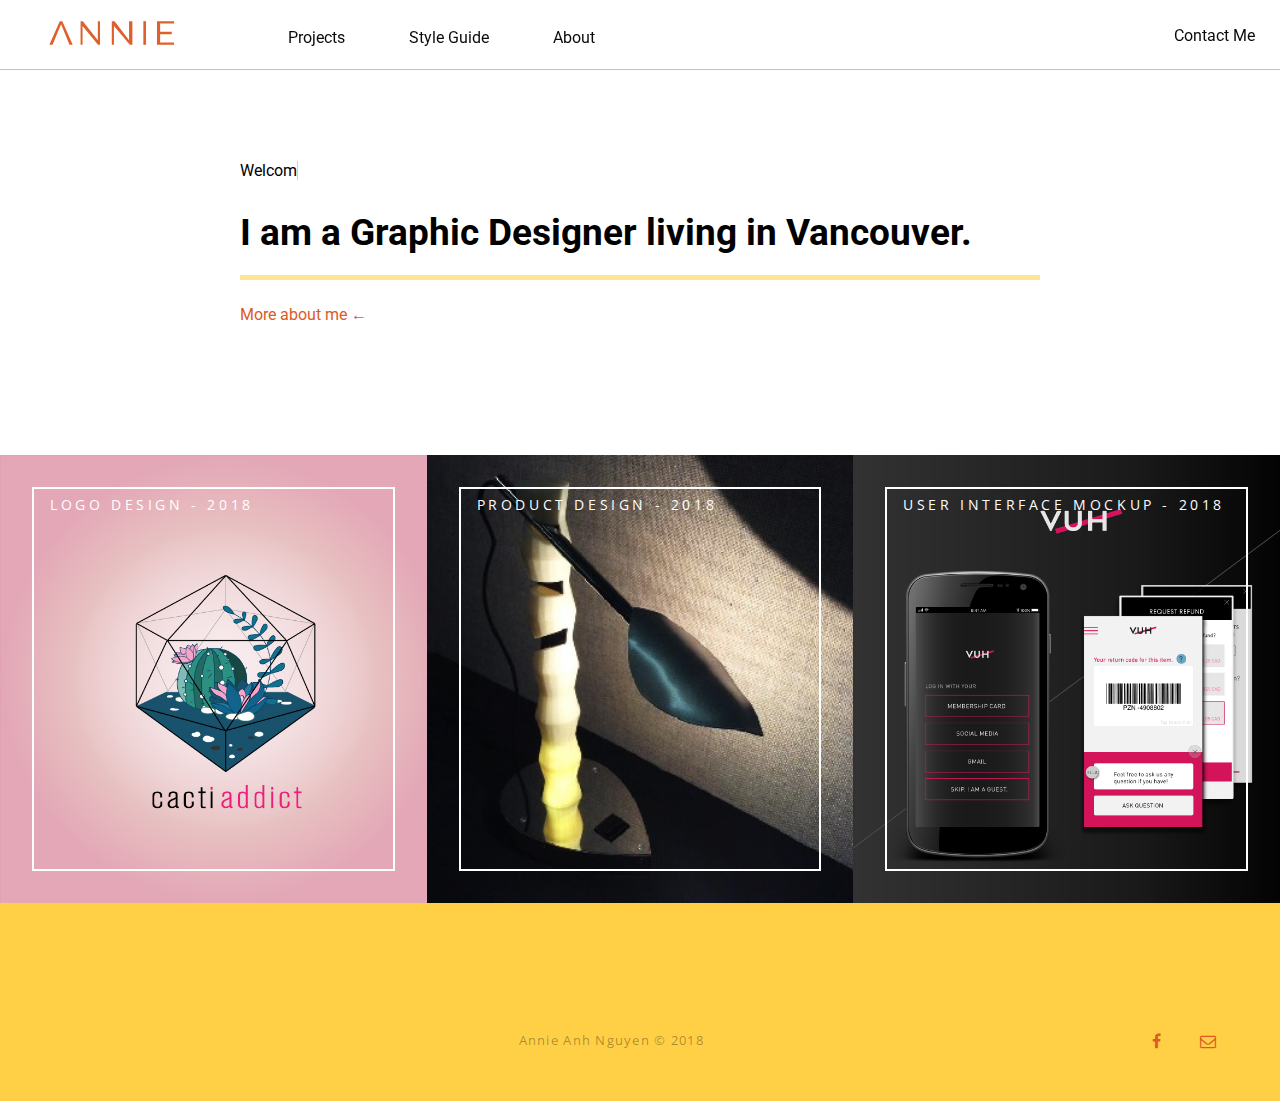
==== commit 88a1e03b: "fix navigation" ====
--- a/index.html
+++ b/index.html
@@ -17,7 +17,7 @@
 <body>
     <header class="main-header">
         <div class="top-nav">
-            <nav id="myNav" class="nav-bar" aria-hidden="true" aria-label="Menu">
+            <nav id="myNav" class="nav-bar">
                 <div class="nav-bar-div">
                     <a class="logo-link" href="index.html"><img class="logo" src="img/logo.svg" alt="logo-img"></a>
                     <a class="nav-item nav-item-border" href="index.html">Projects</a>
@@ -29,7 +29,7 @@
                     </div>
                 </div>
                 <div class="menu-icon-div">
-                    <a class="menu-icon" href="javascript:void(0);" onclick="myFunction()">
+                    <a class="menu-icon" href="javascript:void(0);" onclick="myFunction()" aria-hidden="true" aria-label="Menu">
                         <i class="fa fa-bars"></i>
                     </a>
                 </div>
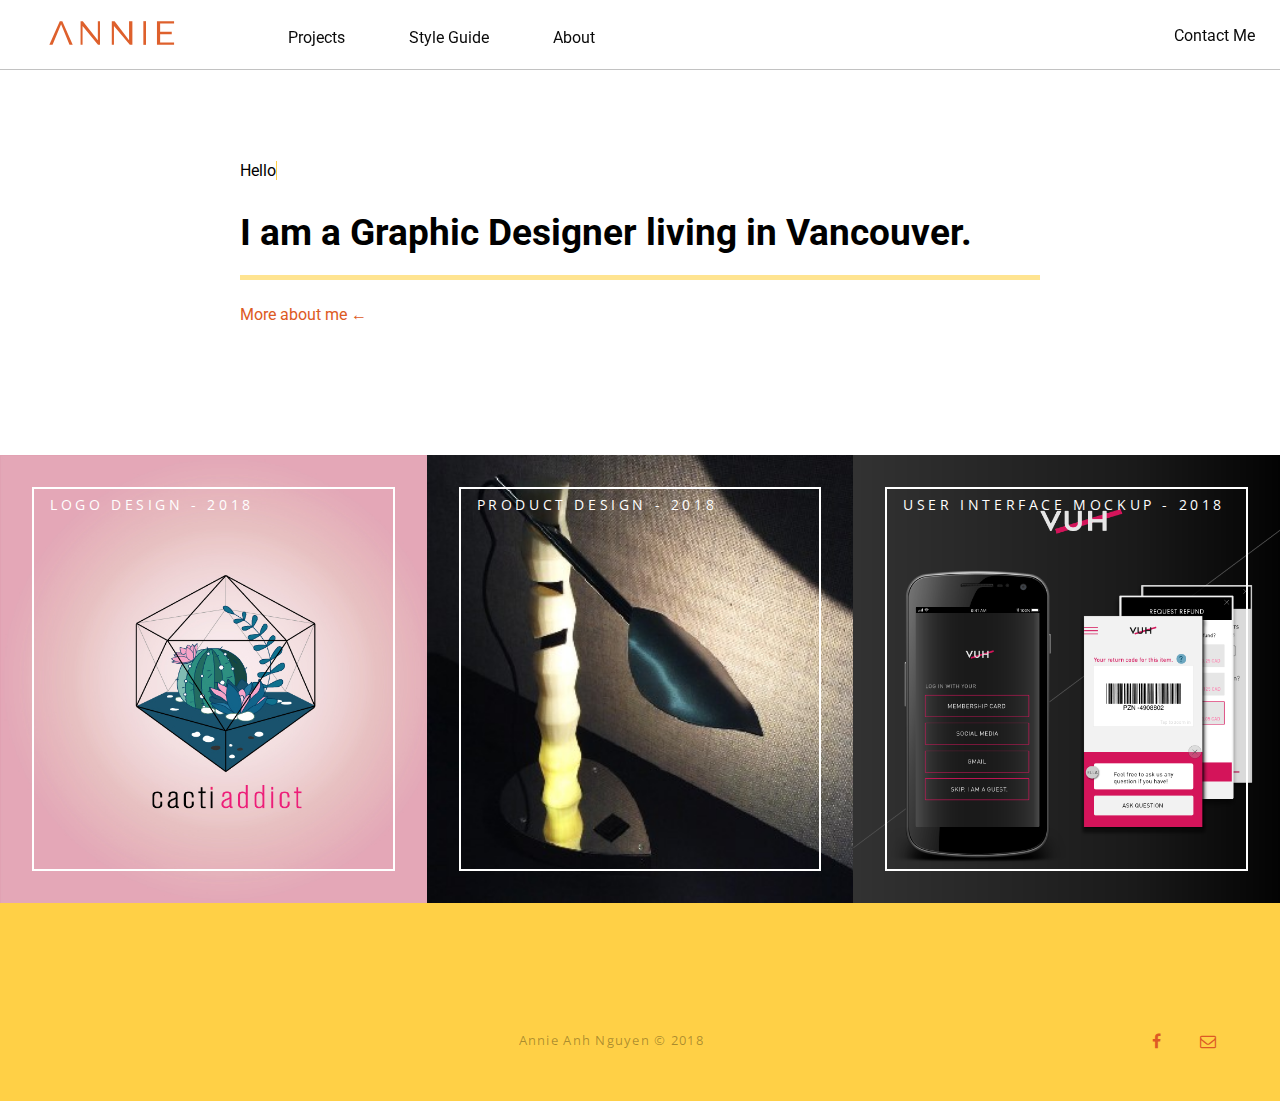
==== commit b56dfac5: "fix heading" ====
--- a/index.html
+++ b/index.html
@@ -39,7 +39,7 @@
 
     <section class="page-heading section-border">
         <div class="heading-element">
-            <a href="" class="typewrite" data-period="2000" data-type='[ "Welcome to my portfolio. "]'>
+            <a href="" class="typewrite" data-period="2000" data-type='[ "Hello."]'>
                     <span class="wrap"></span>
                 </a>
             <h1 class="heading text-h1-large"><span class="span-block">I am a Graphic Designer living in Vancouver.</span></h1>
